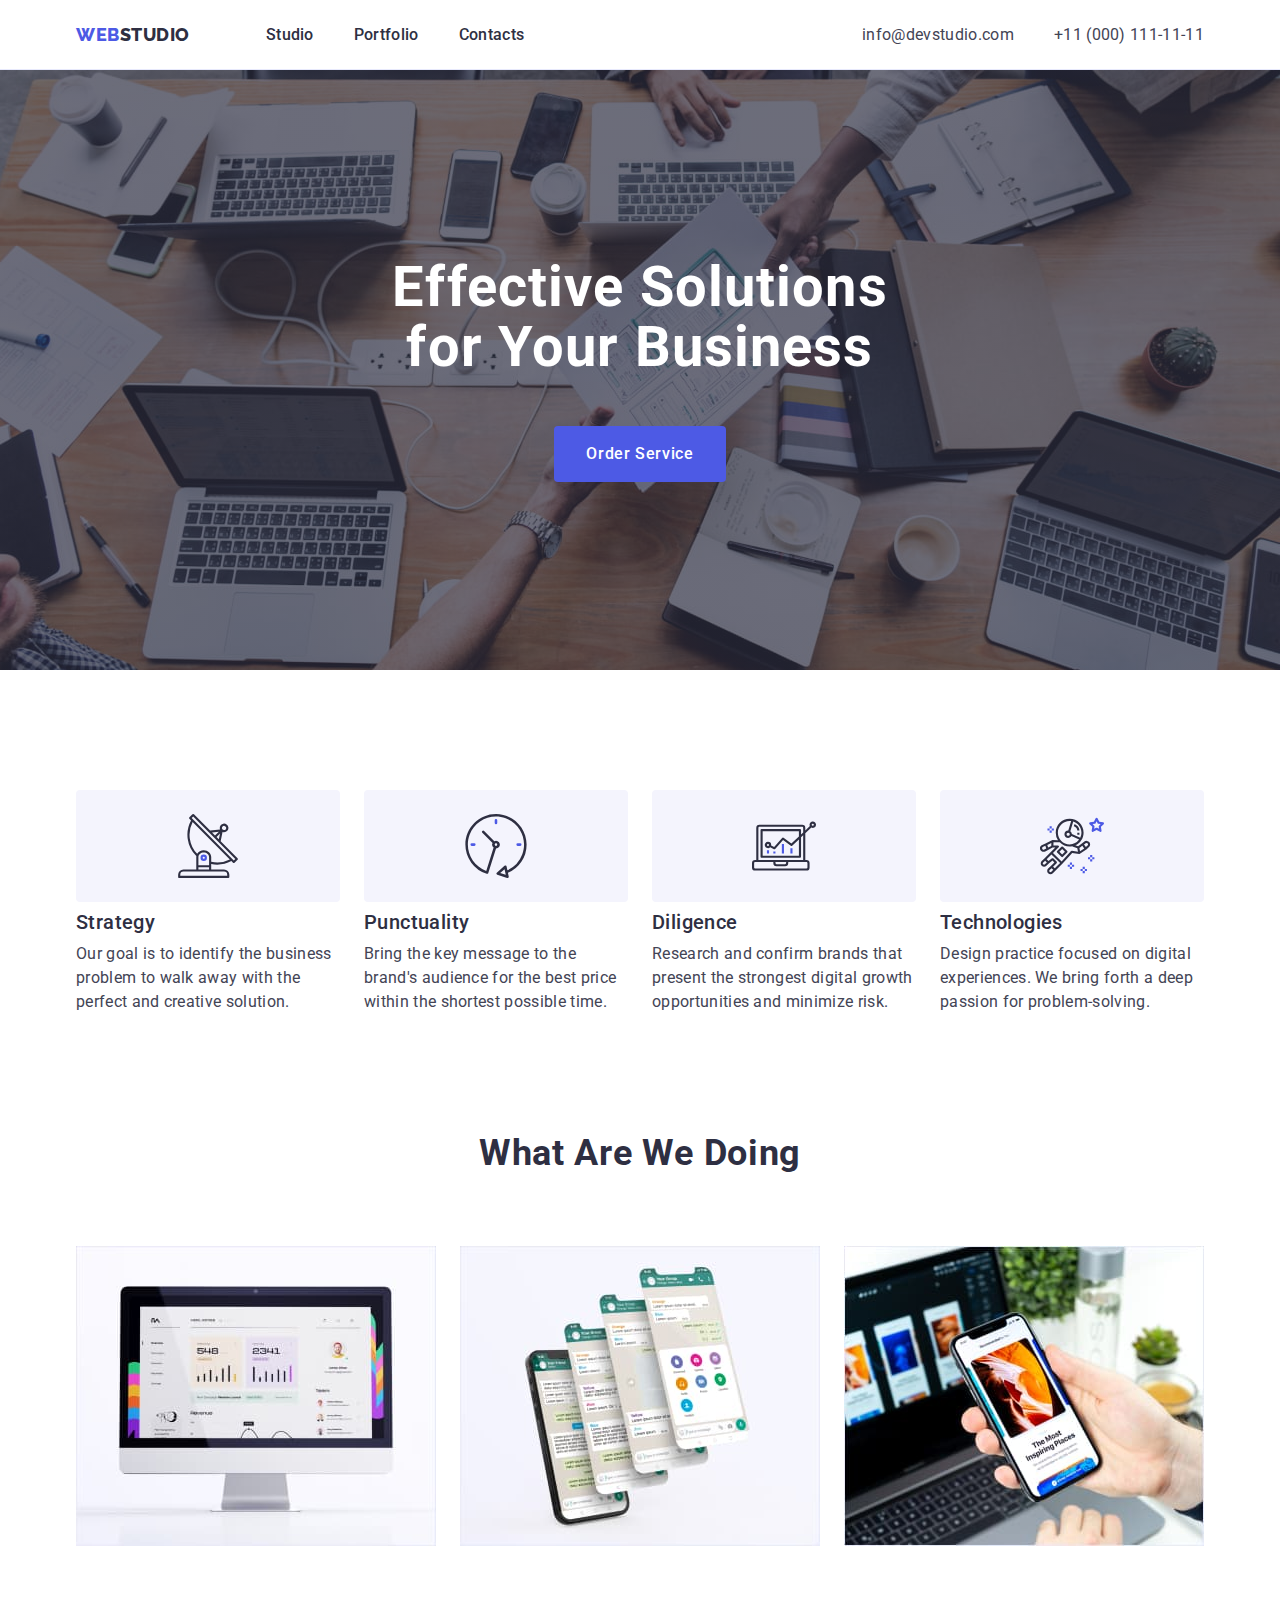
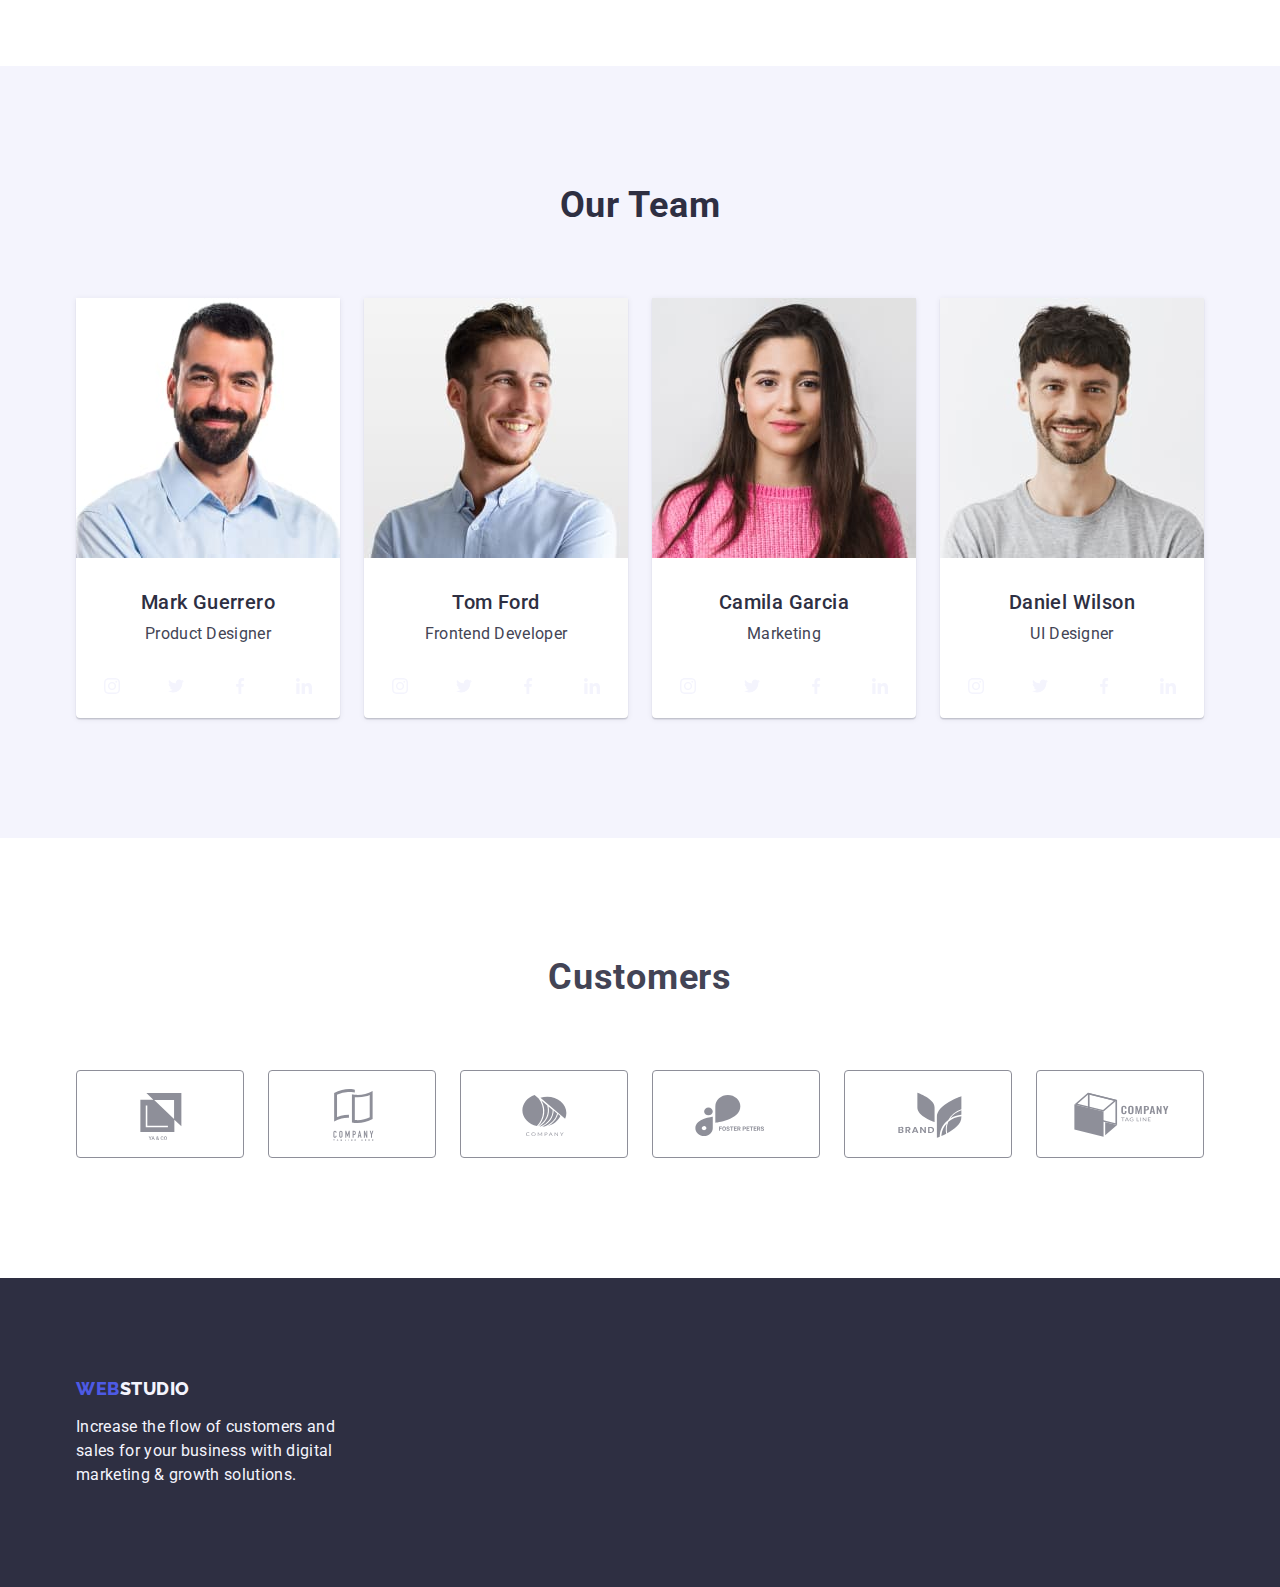
==== index.html @ fcd7f5ee "hw4(6)" ====
<!DOCTYPE html>
<html lang="en">
<head>
    <meta charset="UTF-8">
    <meta http-equiv="X-UA-Compatible" content="IE=edge">
    <meta name="viewport" content="width=device-width, initial-scale=1.0">
    <meta name="description" content="Effective Solutions for Your Business">
    <title>Web Studio</title>
    <link rel="shortcut icon" href="./images/hw1/Logo.svg" type="image/svg">
    <!-- Fonts -->
    <link rel="preconnect" href="https://fonts.googleapis.com">
    <link rel="preconnect" href="https://fonts.gstatic.com" crossorigin>
    <link
        href="https://fonts.googleapis.com/css2?family=Montserrat:wght@400;700&family=Raleway:wght@800&family=Roboto:wght@400;500;700&display=swap"
        rel="stylesheet">
    <link rel="stylesheet" href="https://cdn.jsdelivr.net/npm/modern-normalize@2.0.0/modern-normalize.min.css">
    <!-- Custom styles -->
    <link rel="stylesheet" href="./css/styles.css">
</head>
<body>
    
    <!-- header content -->
    <div class="page-container">
    <header class="header">
        <div class="header-container container">
            <nav class="header-nav">
                <a class="link-logo link" href="./index.html">Web<span class="accent-header">Studio</span></a>
                <ul class="header-list list">
                    <li class="header-item">
                        <a class="header-link link" href="./index.html">Studio</a>
                    </li>
                    <li class="header-item">
                        <a class="header-link link" href="./portfolio.html">Portfolio</a>
                    </li>
                    <li class="header-item">
                        <a class="header-link link" href="">Contacts</a>
                    </li>
                </ul>
            </nav>
            <address class="header-address">
                <ul class="header-address-list list">
                    <li class="header-address-item">
                        <a class="header-address-link link" href="mailto:info@devstudio.com">info@devstudio.com</a> </li>
                    <li class="header-address-item">
                        <a class="header-address-link link" href="tel:+110001111111">+11 (000) 111-11-11</a></li>
                </ul>
            </address>
        </div>
    </header>

    
    <!-- main block -->
    <main class="main">
        <!-- hero section -->
        <section class="section hero">
            <div class="container">
                <h1 class="hero-title">Effective Solutions for Your Business</h1>
                <button class="herro-button" type="button">Order Service</button>
            </div>
        </section>

        <!-- benefits section -->
        <section class="section benefits">
            <div class="container">
                <h2 class="benefits-title visually-hidden">Benefits</h2>
                <ul class="benefits-list-svg list">
                    <li class="benefits-item-svg">
                        <div class="benefits-div">
                        <svg class="benefits-icon" width="64" height="64">
                          <use href="./images/icons.svg#icon-antenna"></use>
                        </svg>
                        </div>
                    </li>
                    <li>
                        <div class="benefits-div">
                        <svg class="benefits-icon" width="64" height="64">
                          <use href="./images/icons.svg#icon-clock"></use>
                        </svg>
                        </div>
                    </li>
                    <li>
                        <div class="benefits-div">
                        <svg class="benefits-icon" width="64" height="64">
                          <use href="./images/icons.svg#icon-diagram"></use>
                        </svg>
                        </div>
                    </li>
                    <li>
                        <div class="benefits-div">
                        <svg class="benefits-icon" width="64" height="64">
                          <use href="./images/icons.svg#icon-astronaut"></use>
                        </svg>
                        </div>
                    </li>
                </ul>
                <ul class="benefits-list list">
                    <li class="benefits-item">
                        <h3 class="benefits-subtitle">Strategy</h3>
                        <p class="benefits-description">Our goal is to identify the business problem to walk away with the perfect and creative solution.</p>
                    </li>
                    <li class="benefits-item">
                        <h3 class="benefits-subtitle">Punctuality</h3>
                        <p class="benefits-description">Bring the key message to the brand's audience for the best price within the shortest possible time.</p>
                    </li>
                    <li class="benefits-item">
                        <h3 class="benefits-subtitle">Diligence</h3>
                        <p class="benefits-description">Research and confirm brands that present the strongest digital growth opportunities and minimize risk.</p>
                    </li>
                    <li class="benefits-item">
                        <h3 class="benefits-subtitle">Technologies</h3>
                        <p class="benefits-description">Design practice focused on digital experiences. We bring forth a deep passion for problem-solving.</p>
                    </li>
                </ul>
            </div>
        </section>

        <!-- what are we doing section -->
        <section class="section work">
            <div class="container">
                <h2 class="work-title">What are we doing</h2>
                        <ul class="work-list list">
                <li class="work-item">
                    <img class="work-img img" src="./images/hw1/WAWD1.jpg" alt="computer" width="360" height="300">
                </li>
                <li class="work-item">
                    <img class="work-img img" src="./images/hw1/WAWD2.jpg" alt="smaptphone screen" width="360" height="300">
                </li>
                <li class="work-item">
                    <img class="work-img img" src="./images/hw1/WAWD3.jpg" alt="smartphone in hands" width="360" height="300">
                </li>
                        </ul>
            </div>
        </section>

        <!-- team section -->
        <section class="section team">
            <div class="container">
                <h2 class="team-title">Our Team</h2>
                <ul class="team-list list">
                    <li class="team-item">
                        <img class="team-img img" src="./images/hw1/team1.jpg" alt="Mark Guerrero photo is a Product Designer" width="264" height="260">
                        <div class="team-text">
                        <h3 class="team-subtitle">Mark Guerrero</h3>
                        <p class="team-description">Product Designer</p>
                        </div>
                        <ul class="team-svg-list list">
                            <li class="team-svg-item">
                                <a class="team-link" href="">
                                    <svg class="team-svg" width="16" height="16">
                                        <use href="./images/icons.svg#icon-instagram"></use>
                                    </svg>
                                </a>
                            </li>
                            <li class="team-svg-item">
                                <a class="team-link" href="">
                                    <svg class="team-svg" width="16" height="16">
                                        <use href="./images/icons.svg#icon-twitter"></use>
                                    </svg>
                                </a>
                            </li>
                            <li class="team-svg-item">
                                <a class="team-link" href="">
                                    <svg class="team-svg" width="16" height="16">
                                        <use href="./images/icons.svg#icon-facebook"></use>
                                    </svg>
                                </a>
                            </li>
                            <li class="team-svg-item">
                                <a class="team-link" href="">
                                    <svg class="team-svg" width="16" height="16">
                                        <use href="./images/icons.svg#icon-linkedin"></use>
                                    </svg>
                                </a>
                            </li>
                        </ul>
                    </li>
                    <li class="team-item">
                        <img class="team-img img" src="./images/hw1/team2.jpg" alt="Tom Ford photo is a Frontend Developer" width="264" height="260">
                        <div class="team-text">
                        <h3 class="team-subtitle">Tom Ford</h3>
                        <p class="team-description">Frontend Developer</p>
                        </div>
                        <ul class="team-svg-list list">
                            <li class="team-svg-item">
                                <a class="team-link" href="">
                                    <svg class="team-svg" width="16" height="16">
                                        <use href="./images/icons.svg#icon-instagram"></use>
                                    </svg>
                                </a>
                            </li>
                            <li class="team-svg-item">
                                <a class="team-link" href="">
                                    <svg class="team-svg" width="16" height="16">
                                        <use href="./images/icons.svg#icon-twitter"></use>
                                    </svg>
                                </a>
                            </li>
                            <li class="team-svg-item">
                                <a class="team-link" href="">
                                    <svg class="team-svg" width="16" height="16">
                                        <use href="./images/icons.svg#icon-facebook"></use>
                                    </svg>
                                </a>
                            </li>
                            <li class="team-svg-item">
                                <a class="team-link" href="">
                                    <svg class="team-svg" width="16" height="16">
                                        <use href="./images/icons.svg#icon-linkedin"></use>
                                    </svg>
                                </a>
                            </li>
                        </ul>
                    </li>
                    <li class="team-item">
                        <img class="team-img img" src="./images/hw1/team3.jpg" alt="Camila Garcia photo is a Marketing" width="264" height="260">
                        <div class="team-text">
                        <h3 class="team-subtitle">Camila Garcia</h3>
                        <p class="team-description">Marketing</p>
                        </div>
                        <ul class="team-svg-list list">
                            <li class="team-svg-item">
                                <a class="team-link" href="">
                                    <svg class="team-svg" width="16" height="16">
                                        <use href="./images/icons.svg#icon-instagram"></use>
                                    </svg>
                                </a>
                            </li>
                            <li class="team-svg-item">
                                <a class="team-link" href="">
                                    <svg class="team-svg" width="16" height="16">
                                        <use href="./images/icons.svg#icon-twitter"></use>
                                    </svg>
                                </a>
                            </li>
                            <li class="team-svg-item">
                                <a class="team-link" href="">
                                    <svg class="team-svg" width="16" height="16">
                                        <use href="./images/icons.svg#icon-facebook"></use>
                                    </svg>
                                </a>
                            </li>
                            <li class="team-svg-item">
                                <a class="team-link" href="">
                                    <svg class="team-svg" width="16" height="16">
                                        <use href="./images/icons.svg#icon-linkedin"></use>
                                    </svg>
                                </a>
                            </li>
                        </ul>
                    </li>
                    <li class="team-item">
                        <img class="team-img img" src="./images/hw1/team4.jpg" alt="Daniel Wilson photo is a UI Designer" width="264" height="260">
                        <div class="team-text">
                        <h3 class="team-subtitle">Daniel Wilson</h3>
                        <p class="team-description">UI Designer</p>
                        </div>
                        <ul class="team-svg-list list">
                            <li class="team-svg-item">
                                <a class="team-link" href="">
                                    <svg class="team-svg" width="16" height="16">
                                        <use href="./images/icons.svg#icon-instagram"></use>
                                    </svg>
                                </a>
                            </li>
                            <li class="team-svg-item">
                                <a class="team-link" href="">
                                    <svg class="team-svg" width="16" height="16">
                                        <use href="./images/icons.svg#icon-twitter"></use>
                                    </svg>
                                </a>
                            </li>
                            <li class="team-svg-item">
                                <a class="team-link" href="">
                                    <svg class="team-svg" width="16" height="16">
                                        <use href="./images/icons.svg#icon-facebook"></use>
                                    </svg>
                                </a>
                            </li>
                            <li class="team-svg-item">
                                <a class="team-link" href="">
                                    <svg class="team-svg" width="16" height="16">
                                        <use href="./images/icons.svg#icon-linkedin"></use>
                                    </svg>
                                </a>
                            </li>
                        </ul>
                    </li>
                </ul>
            </div>
        </section>

        <!-- customers section -->
        <section class="section customers">
            <div class="container">
                <h2 class="customers-title">Customers</h2>
                <ul class="customers-list list">
                    <li class="customer-item">
                        <a class="customers-link" href="" aria-label="logo-1">
                            <svg class="customer-icon" width="104" height="56">
                              <use href="./images/icons.svg#icon-logo-1"></use>
                            </svg>
                        </a>
                    </li>
                    <li class="customer-item">
                        <a class="customers-link" href="" aria-label="logo-2">
                            <svg class="customer-icon" width="104" height="56">
                              <use href="./images/icons.svg#icon-logo-2"></use>
                            </svg>
                        </a>
                    </li>
                    <li class="customer-item">
                        <a class="customers-link" href="" aria-label="logo-3">
                            <svg class="customer-icon" width="104" height="56">
                              <use href="./images/icons.svg#icon-logo-3"></use>
                            </svg>
                        </a>
                    </li>
                    <li class="customer-item">
                        <a class="customers-link" href="" aria-label="logo-4">
                            <svg class="customer-icon" width="104" height="56">
                              <use href="./images/icons.svg#icon-logo-4"></use>
                            </svg>
                        </a>
                    </li>
                    <li class="customer-item">
                        <a class="customers-link" href="" aria-label="logo-5">
                            <svg class="customer-icon" width="104" height="56">
                              <use href="./images/icons.svg#icon-logo-5"></use>
                            </svg>
                        </a>
                    </li>
                    <li class="customer-item">
                        <a class="customers-link" href="" aria-label="logo-6">
                            <svg class="customer-icon" width="104" height="56">
                              <use href="./images/icons.svg#icon-logo-6"></use>
                            </svg>
                        </a>
                    </li>
                </ul>
            </div>
        </section>
        
        
    </main>


    <!-- footer content -->
    <footer class="footer">
        <div class="container">
            <a class="footer-link link" href="./index.html">Web<span class="accent">Studio</span></a>
            <p class="footer-description">Increase the flow of customers and sales for your business with digital marketing & growth solutions.</p>
        </div>
    </footer>
    </div>
</body>
</html>
---- css/styles.css ----
:root {
   --main-dark-cl: #2E2F42;
   --main-text-cl: #434455;
   --main-white-cl: #FFFFFF;
   --main-brand-cl: #4D5AE5;
   --main-interaction-cl: #404BBF;
   --main-light-cl: #F4F4FD;
   --main-cornflower: #E7E9FC;
   --main-background-img: rgba(46, 47, 66, 0.70);
   --main-border-customs: #8E8F99;
}





/**
  |============================
  | Common styles
  |============================
*/




body {
    font-family: "Roboto", sans-serif;
    color: var(--main-text-cl);
    background-color: var(--main-white-cl);
}


/* Reset */
h1,h2,h3,h4,h5,h6,p {
    margin: 0;
}
ul,
ol {
    list-style: none;
    margin: 0;
    padding: 0;
}


.accent {
    color: #f4f4fd;
}

.accent-header {
    color: #2e2f42;
}


/* Base styles */
.section {

}

.container {
    max-width: 1158px;
    margin: 0 auto;
    padding: 0 15px;
}

.page-container {
    min-height: 100vh;
    display: flex;
    flex-direction: column;
}




/**
  |============================
  | header styles
  |============================
*/

.header {
    
    border-bottom: 1px solid var(--cornflower, #E7E9FC);
}

.header-container {
    display: flex;
    align-items: center;
    justify-content: space-between;
}


.header-nav {
    display: flex;
    align-items: center;
}

.link {
text-decoration: none;
}


.link-logo {
    font-family: 'Raleway', sans-serif;
    font-weight: 800;
    font-size: 18px;
    line-height: 1.17;
    letter-spacing: 0.03em;
    text-transform: uppercase;
    color: var(--main-brand-cl);
    margin-right: 76px;
    padding: 24px 0;
    
}


.list {
list-style: none;
}


.header-list {
    list-style-type: none;
    display: flex;
    align-items: center;
    gap: 40px;
}

.header-item {
    
}


.link {
text-decoration: none;
}


.header-link {
    font-weight: 500;
    font-size: 16px;
    line-height: 1.5;
    letter-spacing: 0.02em;
    color: var(--main-dark-cl);
    padding: 24px 0;
   
}

.header-link:hover,
.header-link:focus {
    color: var(--main-interaction-cl);
}




.header-address {
    font-style: normal;
    
}

.header-address-list {
    list-style-type: none;
    display: flex;
    align-items: center;
    gap: 40px;
}

.header-address-item {}

.header-address-link {
    font-weight: 400;
    font-size: 16px;
    line-height: 1.5;
    letter-spacing: 0.02em;
    text-decoration: none;
    color: var(--main-text-cl);
}

.header-address-link:hover,
.header-address-link:focus {
    color: var(--main-interaction-cl);
}





/**
  |============================
  | main styles
  |============================
*/

.main {
    flex-grow: 1;
}





/**
  |============================
  | hero styles
  |============================
*/

.hero {
    background-color: var(--main-dark-cl);
    padding-top: 188px;
    padding-bottom: 188px;
    background-image: linear-gradient(rgba(46, 47, 66, 0.70), rgba(46, 47, 66, 0.70)),
     url(../images/hw4/people-office\ 1.jpg);
    background-repeat: no-repeat;
    background-position: center;
    background-size: cover;
    max-width: 1440px; 
    margin: 0 auto;
    

}


.hero-title {
    font-weight: 700;
    font-size: 56px;
    line-height: 1.07;
    text-align: center;
    letter-spacing: 0.02em;
    color: var(--main-white-cl);
    max-width: 496px;
    height: 120px;
    margin: 0 auto;
    margin-bottom: 48px;
    }

.herro-button {
    background-color: var(--main-brand-cl); 
    color: var(--main-white-cl);
    font-family: "Roboto", sans-serif;
    font-weight: 500;
    line-height: 1.5;
    letter-spacing: 0.04em;
    cursor: pointer;
    display: block;
    margin: 0 auto;
    padding: 16px 32px;
    border: none;
    border-radius: 4px;
    min-width: 169px;
}

.herro-button:hover,
.herro-button:focus {
    background: var(--main-interaction-cl);
}






/**
  |============================
  | benefits styles
  |============================
*/

.benefits {
    padding: 120px 0;

}

/* benefits icon */
.benefits-list-svg {
    display: flex;
    justify-content: space-between;
    gap: 24px;
    list-style-type: none;
    margin: 0 auto;
}

.benefits-item-svg {}

.benefits-div {
    display: flex;
    width: 264px;
    height: 112px;
    justify-content: center;
    align-items: center;
    background-color: var(--main-light-cl);
    border-radius: 4px;
    margin-bottom: 8px;
}

.benefits-icon {}


.benefits-title {}


.visually-hidden {
    position: absolute;
    width: 1px;
    height: 1px;        
    margin: -1px;
    border: 0;
    padding: 0;
    white-space: nowrap;
    clip-path: inset(100%);
    clip: rect(0 0 0 0);
    overflow: hidden;
}

.benefits-list {
list-style-type: none;
display: flex;
justify-content: space-between;
margin: 0 auto;
gap: 24px;
}

.benefits-item {
    width: 264px;
}


.benefits-subtitle {
    font-weight: 500;
    font-size: 20px;
    line-height: 1.2;
    letter-spacing: 0.02em;
    color: var(--main-dark-cl);
    margin-bottom: 8px;
}

.benefits-description {
    font-size: 16px;
    line-height: 1.5;
    letter-spacing: 0.02em;
    color: var(--main-text-cl);
    
}






/**
  |============================
  | work styles
  |============================
*/

.work {
    padding-bottom: 120px;
}

.work-title {
    font-weight: 700;
    font-size: 36px;
    line-height: 1.11;
    text-align: center;
    letter-spacing: 0.02em;
    text-transform: capitalize;
    color: var(--main-dark-cl);
    margin-bottom: 72px;
}

.work-list {
    list-style-type: none;
    display: flex;
    gap: 24px;
    
}

.work-item {}

.work-img {}







/**
  |============================
  | team styles
  |============================
*/

.team {
    background: var(--main-light-cl);
    padding-top: 120px;
    padding-bottom: 120px;
}

.team-title {
    font-weight: 700;
    font-size: 36px;
    line-height: 1.11;
    text-align: center;
    letter-spacing: 0.02em;
    text-transform: capitalize;
    color: var(--main-dark-cl);
    margin-bottom: 72px;
}

.list {
    list-style-type: none;
}
.team-list {
    list-style-type: none; 
    display: flex;
    gap: 24px;
}

.team-item {
    background-color: #FFFFFF;
    border-radius: 0px 0px 4px 4px;
    box-shadow:
        0px 2px 1px 0px rgba(46, 47, 66, 0.08),
        0px 1px 1px 0px rgba(46, 47, 66, 0.16),
        0px 1px 6px 0px rgba(46, 47, 66, 0.08);
}

.team-img {}

.team-text {
    padding: 32px 16px;
    text-align: center;
}


.team-subtitle {
    font-weight: 500;
    font-size: 20px;
    line-height: 1.2;
    letter-spacing: 0.02em;
    color: var(--main-dark-cl);
    text-align: center;
    margin-bottom: 8px;
}

.team-description {
    font-weight: 400;
    font-size: 16px;
    line-height: 1.5;
    letter-spacing: 0.02em;
    color: var(--main-text-cl);
}


.team-svg-list {
    display: flex;
    justify-content: center;
    gap: 24px;
}

.team-svg-item {

}


.team-link {
    display: flex;
    width: 40px;
    height: 40px;
    justify-content: center;
    
}

.team-svg {
    
}




/**
  |============================
  | Customers styles
  |============================
*/


.customers {
    padding-bottom: 120px;
    padding-top: 120px;
}

.customers-title {
    font-size: 36px;
    font-weight: 700;
    line-height: 1.11;
    letter-spacing: 0.72px;
    text-transform: capitalize;
    text-align: center;
    margin-bottom: 72px;
}

.customers-list {
    display: flex;
    justify-content: center;
    gap: 24px;
}

.customer-item {}  


.customers-link {
    display: flex;
    width: 168px;
    height: 88px;
    justify-content: center;
    align-items: center;
    border: 1px solid var(--main-border-customs);
    border-radius: 4px;
}

.customer-icon {
    fill: var(--main-border-customs);
}

.customers-link:hover,
.customer-icon:hover {
    fill:var(--main-interaction-cl);
    border-color: var(--main-interaction-cl);
}







/**
  |============================
  | footer styles
  |============================
*/

.footer {
    background: var(--main-dark-cl);
    padding: 100px 0;
}

.footer-link {
    font-family: "Raleway", sans-serif;
    font-weight: 800;
    font-size: 18px;
    line-height: 1.17;
    letter-spacing: 0.03em;
    text-transform: uppercase;
    text-decoration: none;
    color: var(--main-brand-cl);
    display: inline-block;
    margin-bottom: 16px;
}



.footer-description {
    font-weight: 400;
    font-size: 16px;
    line-height: 1.5;
    letter-spacing: 0.02em;
    color: var(--main-light-cl);
    width: 264px;
    height: 72px;
    
}




/**
  |============================
  | Portfolio page
  |============================
*/


.navigation {
    padding-top: 96px;
    padding-bottom: 120px;
}




/**
  |============================
  | block of buttons
  |============================
*/



.navigation-list {
    display: flex;
    gap: 24px;
    align-items: flex-start;
    margin-bottom: 72px;
    justify-content: center;
    
    
}

.navigation-button:hover,
.navigation-button:focus {
    background-color: var(--main-interaction-cl);
    color: var(--main-white-cl);
    cursor: pointer;
    border: 1px solid transparent
}


.navigation-item {

}



.navigation-button {
    font-family: "Roboto", sans-serif;
    background-color: var(--main-light-cl);
    font-weight: 500;
    font-size: 16px;
    line-height: 1.5;
    text-align: center;
    letter-spacing: 0.04em;
    color: var(--main-brand-cl);
    border-radius: 4px;
    border: none;
    padding: 12px 24px;
    border: 1px solid var(--main-cornflower)

}




/**
  |============================
  | block of pictures
  |============================
*/
.img-list {
    list-style-type: none;
    cursor: pointer;
    display: flex;
    gap: 24px;
    align-items: flex-start;
    flex-wrap: wrap;
    row-gap: 48px;
}

.img-item {   
   
}

.img-text {
    padding: 32px 16px;
    border: 1px solid var(--main-cornflower);
    border-top: none;
}


.img {
    display: block;
}


.img-navigation {
    
}

.img-title {
    font-weight: 500;
    font-size: 20px;
    line-height: 1.2;
    letter-spacing: 0.02em;
    color: var(--main-dark-cl);
    margin-bottom: 8px;
}

.img-description {
    font-size: 16px;
    line-height: 1.5;
    letter-spacing: 0.02em;
    color: var(--main-text-cl);
}
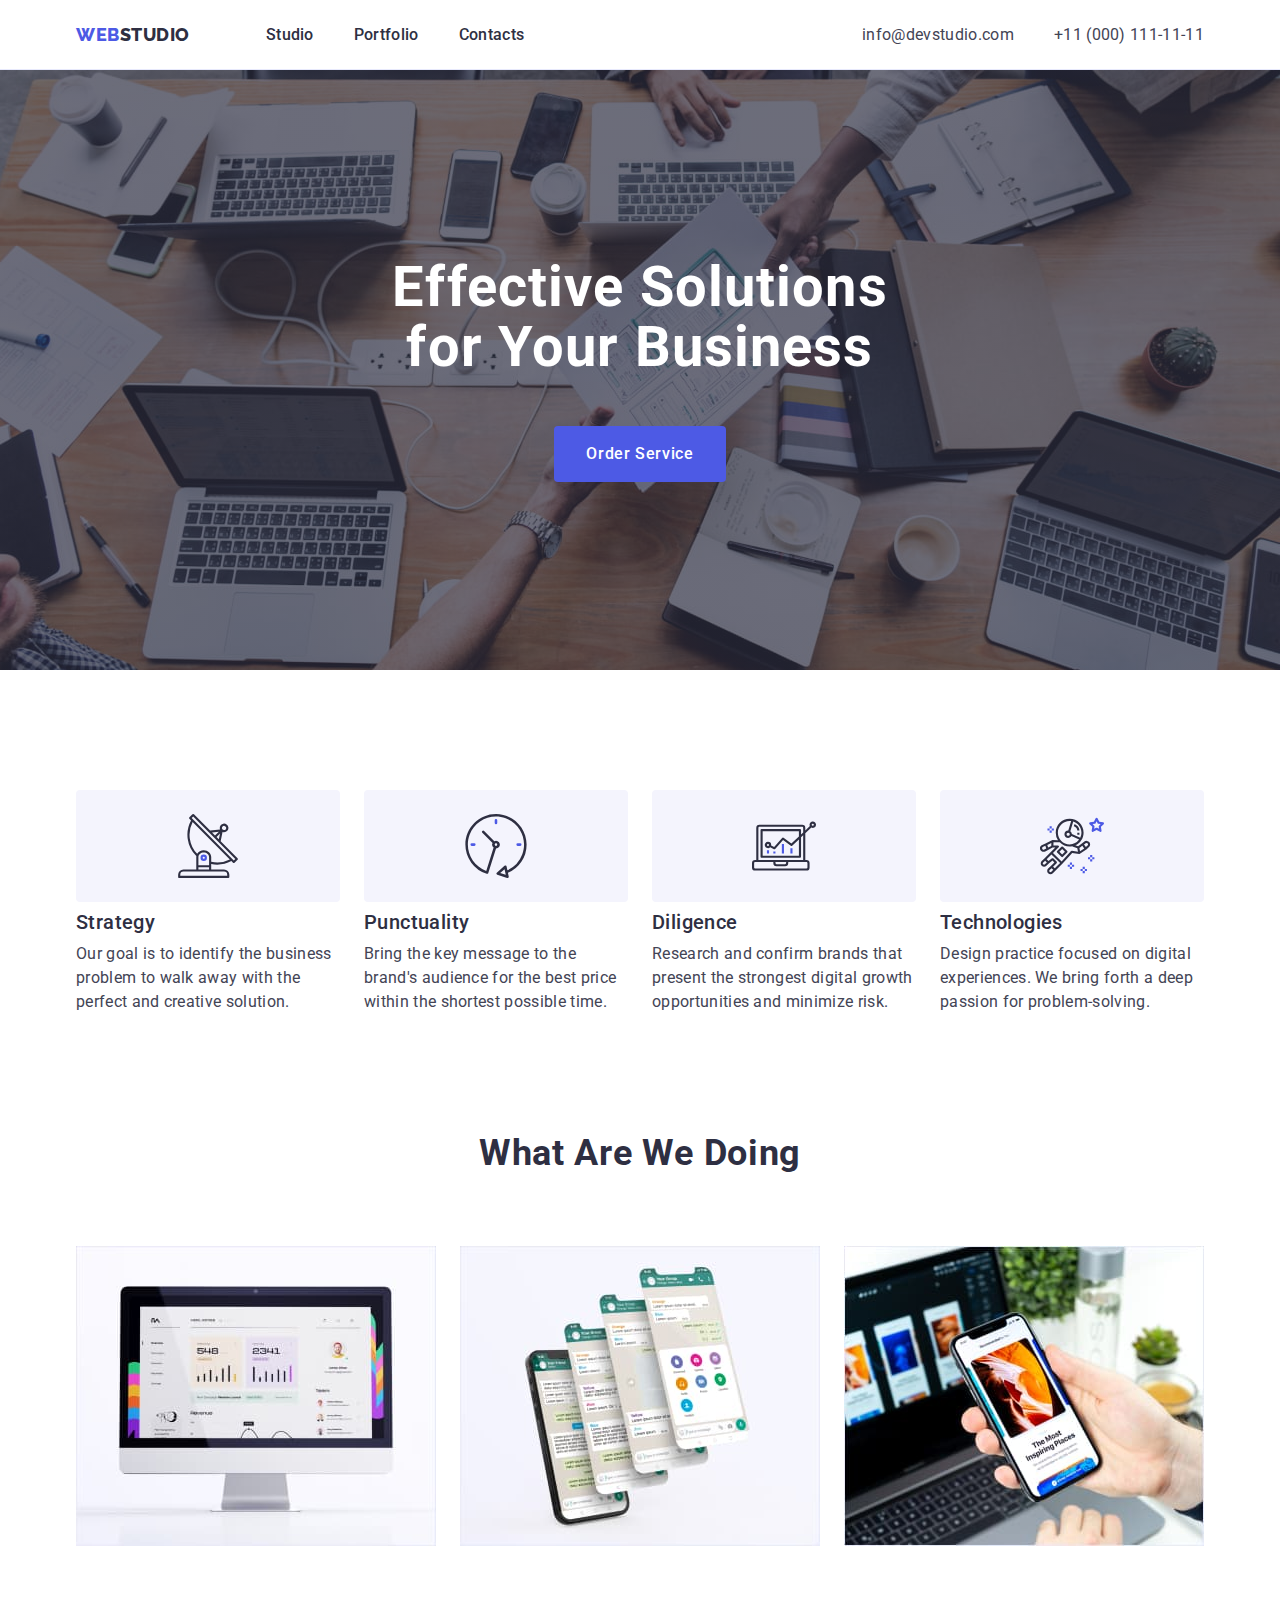
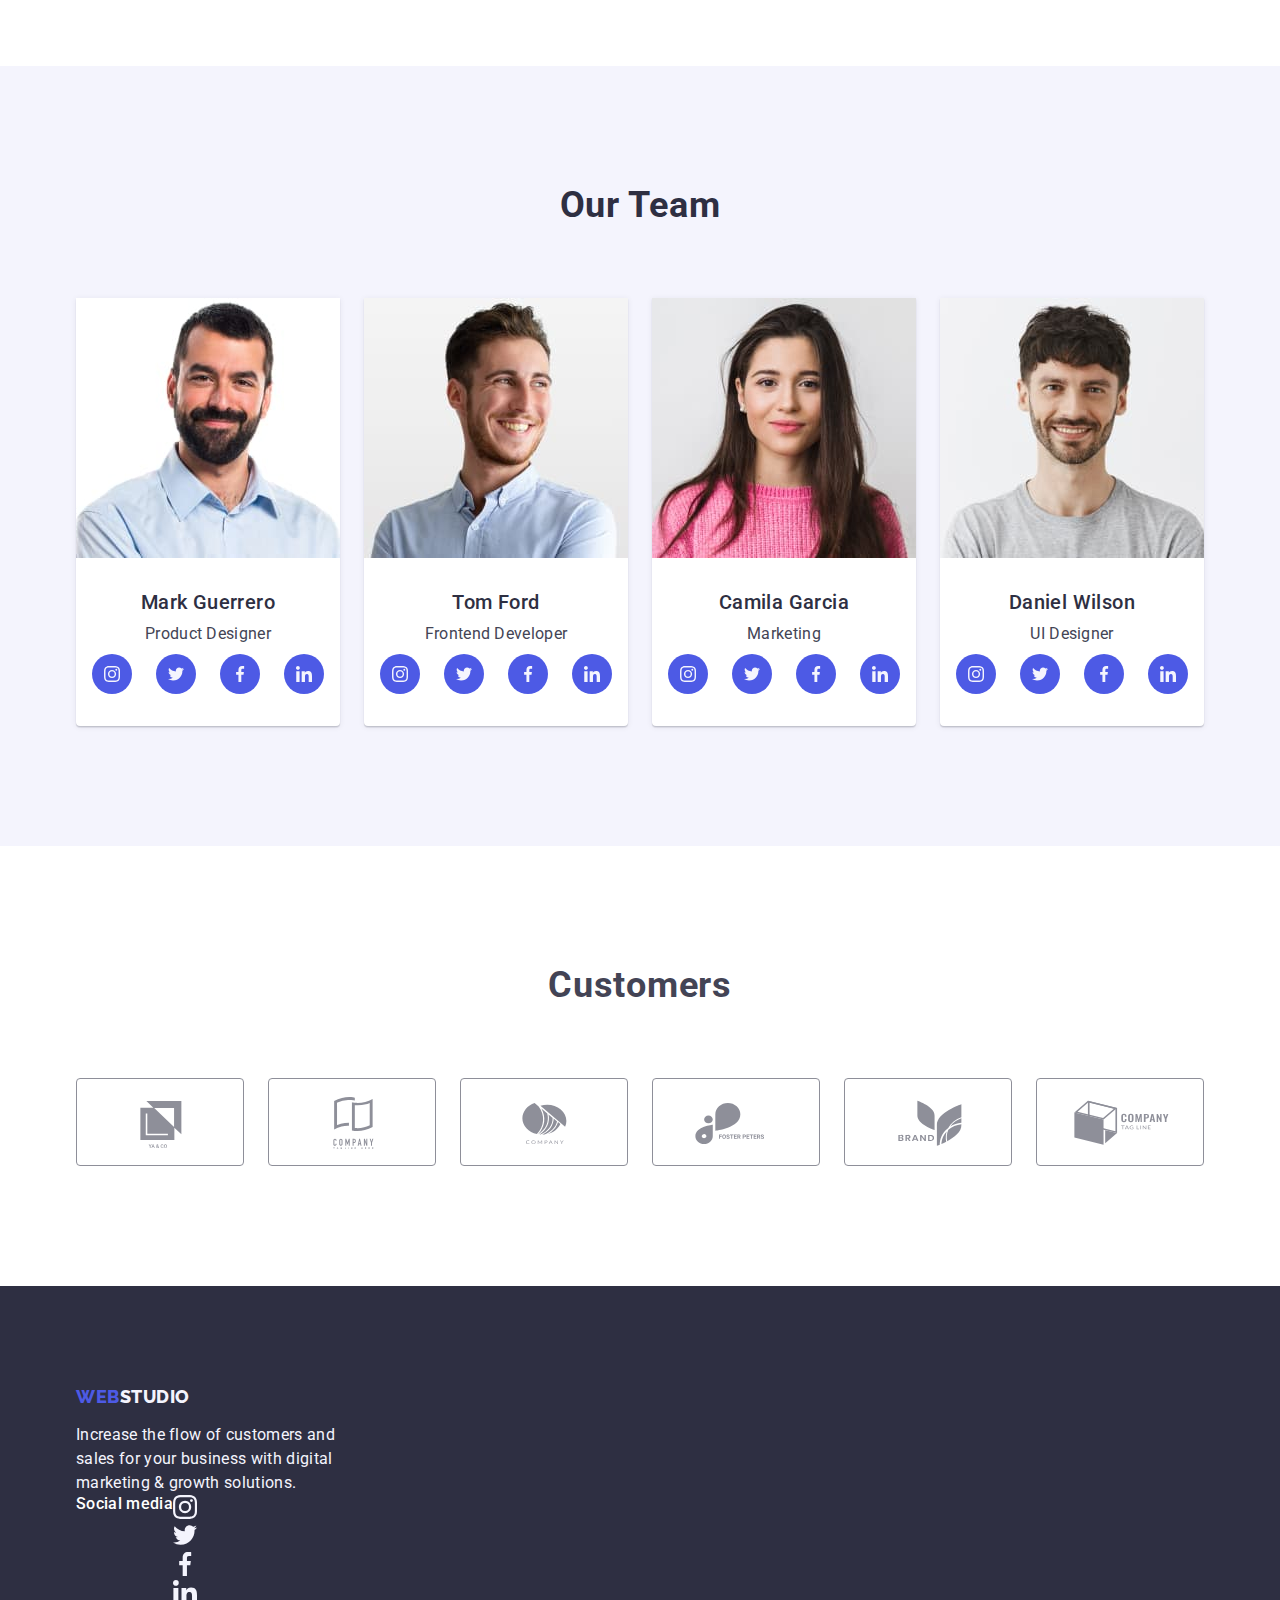
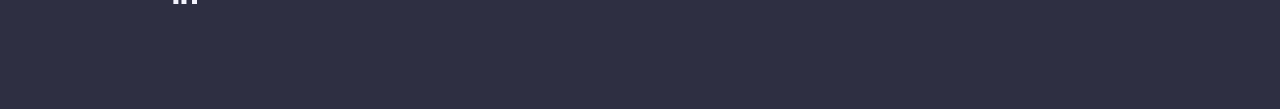
==== commit 543bcecb: "hw4(7)" ====
--- a/index.html
+++ b/index.html
@@ -145,28 +145,28 @@
                         </div>
                         <ul class="team-svg-list list">
                             <li class="team-svg-item">
-                                <a class="team-link" href="">
+                                <a class="team-link" href="" rell="noopener noreferrer" target="_blank" aria-label="logo-instagram">
                                     <svg class="team-svg" width="16" height="16">
                                         <use href="./images/icons.svg#icon-instagram"></use>
                                     </svg>
                                 </a>
                             </li>
                             <li class="team-svg-item">
-                                <a class="team-link" href="">
+                                <a class="team-link" href="" rell="noopener noreferrer" target="_blank" aria-label="logo-twitter">
                                     <svg class="team-svg" width="16" height="16">
                                         <use href="./images/icons.svg#icon-twitter"></use>
                                     </svg>
                                 </a>
                             </li>
                             <li class="team-svg-item">
-                                <a class="team-link" href="">
+                                <a class="team-link" href="" rell="noopener noreferrer" target="_blank" aria-label="logo-facebook">
                                     <svg class="team-svg" width="16" height="16">
                                         <use href="./images/icons.svg#icon-facebook"></use>
                                     </svg>
                                 </a>
                             </li>
                             <li class="team-svg-item">
-                                <a class="team-link" href="">
+                                <a class="team-link" href="" rell="noopener noreferrer" target="_blank" aria-label="logo-linkedin">
                                     <svg class="team-svg" width="16" height="16">
                                         <use href="./images/icons.svg#icon-linkedin"></use>
                                     </svg>
@@ -182,28 +182,28 @@
                         </div>
                         <ul class="team-svg-list list">
                             <li class="team-svg-item">
-                                <a class="team-link" href="">
+                                <a class="team-link" href="" rell="noopener noreferrer" target="_blank" aria-label="logo-instagram">
                                     <svg class="team-svg" width="16" height="16">
                                         <use href="./images/icons.svg#icon-instagram"></use>
                                     </svg>
                                 </a>
                             </li>
                             <li class="team-svg-item">
-                                <a class="team-link" href="">
+                                <a class="team-link" href="" rell="noopener noreferrer" target="_blank" aria-label="logo-twitter">
                                     <svg class="team-svg" width="16" height="16">
                                         <use href="./images/icons.svg#icon-twitter"></use>
                                     </svg>
                                 </a>
                             </li>
                             <li class="team-svg-item">
-                                <a class="team-link" href="">
+                                <a class="team-link" href="" rell="noopener noreferrer" target="_blank" aria-label="logo-facebook">
                                     <svg class="team-svg" width="16" height="16">
                                         <use href="./images/icons.svg#icon-facebook"></use>
                                     </svg>
                                 </a>
                             </li>
                             <li class="team-svg-item">
-                                <a class="team-link" href="">
+                                <a class="team-link" href="" rell="noopener noreferrer" target="_blank" aria-label="logo-linkedin">
                                     <svg class="team-svg" width="16" height="16">
                                         <use href="./images/icons.svg#icon-linkedin"></use>
                                     </svg>
@@ -219,28 +219,28 @@
                         </div>
                         <ul class="team-svg-list list">
                             <li class="team-svg-item">
-                                <a class="team-link" href="">
+                                <a class="team-link" href="" rell="noopener noreferrer" target="_blank" aria-label="logo-instagram">
                                     <svg class="team-svg" width="16" height="16">
                                         <use href="./images/icons.svg#icon-instagram"></use>
                                     </svg>
                                 </a>
                             </li>
                             <li class="team-svg-item">
-                                <a class="team-link" href="">
+                                <a class="team-link" href="" rell="noopener noreferrer" target="_blank" aria-label="logo-twitter">
                                     <svg class="team-svg" width="16" height="16">
                                         <use href="./images/icons.svg#icon-twitter"></use>
                                     </svg>
                                 </a>
                             </li>
                             <li class="team-svg-item">
-                                <a class="team-link" href="">
+                                <a class="team-link" href="" rell="noopener noreferrer" target="_blank" aria-label="logo-facebook">
                                     <svg class="team-svg" width="16" height="16">
                                         <use href="./images/icons.svg#icon-facebook"></use>
                                     </svg>
                                 </a>
                             </li>
                             <li class="team-svg-item">
-                                <a class="team-link" href="">
+                                <a class="team-link" href="" rell="noopener noreferrer" target="_blank" aria-label="logo-linkedin">
                                     <svg class="team-svg" width="16" height="16">
                                         <use href="./images/icons.svg#icon-linkedin"></use>
                                     </svg>
@@ -256,28 +256,28 @@
                         </div>
                         <ul class="team-svg-list list">
                             <li class="team-svg-item">
-                                <a class="team-link" href="">
+                                <a class="team-link" href="" rell="noopener noreferrer" target="_blank" aria-label="logo-instagram">
                                     <svg class="team-svg" width="16" height="16">
                                         <use href="./images/icons.svg#icon-instagram"></use>
                                     </svg>
                                 </a>
                             </li>
                             <li class="team-svg-item">
-                                <a class="team-link" href="">
+                                <a class="team-link" href="" rell="noopener noreferrer" target="_blank" aria-label="logo-twitter">
                                     <svg class="team-svg" width="16" height="16">
                                         <use href="./images/icons.svg#icon-twitter"></use>
                                     </svg>
                                 </a>
                             </li>
                             <li class="team-svg-item">
-                                <a class="team-link" href="">
+                                <a class="team-link" href="" rell="noopener noreferrer" target="_blank" aria-label="logo-facebook">
                                     <svg class="team-svg" width="16" height="16">
                                         <use href="./images/icons.svg#icon-facebook"></use>
                                     </svg>
                                 </a>
                             </li>
                             <li class="team-svg-item">
-                                <a class="team-link" href="">
+                                <a class="team-link" href="" rell="noopener noreferrer" target="_blank" aria-label="logo-linkedin">
                                     <svg class="team-svg" width="16" height="16">
                                         <use href="./images/icons.svg#icon-linkedin"></use>
                                     </svg>
@@ -295,42 +295,42 @@
                 <h2 class="customers-title">Customers</h2>
                 <ul class="customers-list list">
                     <li class="customer-item">
-                        <a class="customers-link" href="" aria-label="logo-1">
+                        <a class="customers-link" href="" aria-label="logo-1" target="_blank" rell="noopener noreferrer">
                             <svg class="customer-icon" width="104" height="56">
                               <use href="./images/icons.svg#icon-logo-1"></use>
                             </svg>
                         </a>
                     </li>
                     <li class="customer-item">
-                        <a class="customers-link" href="" aria-label="logo-2">
+                        <a class="customers-link" href="" aria-label="logo-2" target="_blank" rell="noopener noreferrer">
                             <svg class="customer-icon" width="104" height="56">
                               <use href="./images/icons.svg#icon-logo-2"></use>
                             </svg>
                         </a>
                     </li>
                     <li class="customer-item">
-                        <a class="customers-link" href="" aria-label="logo-3">
+                        <a class="customers-link" href="" aria-label="logo-3" target="_blank" rell="noopener noreferrer">
                             <svg class="customer-icon" width="104" height="56">
                               <use href="./images/icons.svg#icon-logo-3"></use>
                             </svg>
                         </a>
                     </li>
                     <li class="customer-item">
-                        <a class="customers-link" href="" aria-label="logo-4">
+                        <a class="customers-link" href="" aria-label="logo-4" target="_blank" rell="noopener noreferrer">
                             <svg class="customer-icon" width="104" height="56">
                               <use href="./images/icons.svg#icon-logo-4"></use>
                             </svg>
                         </a>
                     </li>
                     <li class="customer-item">
-                        <a class="customers-link" href="" aria-label="logo-5">
+                        <a class="customers-link" href="" aria-label="logo-5" target="_blank" rell="noopener noreferrer">
                             <svg class="customer-icon" width="104" height="56">
                               <use href="./images/icons.svg#icon-logo-5"></use>
                             </svg>
                         </a>
                     </li>
                     <li class="customer-item">
-                        <a class="customers-link" href="" aria-label="logo-6">
+                        <a class="customers-link" href="" aria-label="logo-6" target="_blank" rell="noopener noreferrer">
                             <svg class="customer-icon" width="104" height="56">
                               <use href="./images/icons.svg#icon-logo-6"></use>
                             </svg>
@@ -350,7 +350,42 @@
             <a class="footer-link link" href="./index.html">Web<span class="accent">Studio</span></a>
             <p class="footer-description">Increase the flow of customers and sales for your business with digital marketing & growth solutions.</p>
         </div>
+        
+        <div class="footer-svg-container container">  
+            <h3 class="footer-title-link">Social media</h3>
+        <ul class="footer-list list">
+            <li class="footer-item">
+                <a class="footer-link-svg" href="" rell="noopener noreferrer" target="_blank" aria-label="logo-instagram">
+                    <svg class="footer-icon" width="24" height="24">
+                      <use href="./images/icons.svg#icon-instagram"></use>
+                    </svg>
+                </a>
+            </li>
+            <li class="footer-item">
+                <a class="footer-link-svg" href="" rell="noopener noreferrer" target="_blank" aria-label="logo-twitter">
+                    <svg class="footer-icon" width="24" height="24">
+                      <use href="./images/icons.svg#icon-twitter"></use>
+                    </svg>
+                </a>
+            </li>
+            <li class="footer-item">
+                <a class="footer-link-svg" href="" rell="noopener noreferrer" target="_blank" aria-label="logo-facebook">
+                    <svg class="footer-icon" width="24" height="24">
+                      <use href="./images/icons.svg#icon-facebook"></use>
+                    </svg>
+                </a>
+            </li>
+            <li class="footer-item">
+                <a class="footer-link-svg" href="" rell="noopener noreferrer" target="_blank" aria-label="logo-linkedin">
+                    <svg class="footer-icon" width="24" height="24">
+                      <use href="./images/icons.svg#icon-linkedin"></use>
+                    </svg>
+                </a>
+            </li>
+        </ul>
+        </div>
     </footer>
-    </div>
+    
+    
 </body>
 </html>--- a/css/styles.css
+++ b/css/styles.css
@@ -21,8 +21,6 @@
 */
 
 
-
-
 body {
     font-family: "Roboto", sans-serif;
     color: var(--main-text-cl);
@@ -52,9 +50,8 @@
 
 
 /* Base styles */
-.section {
-
-}
+
+.section {}
 
 .container {
     max-width: 1158px;
@@ -78,7 +75,6 @@
 */
 
 .header {
-    
     border-bottom: 1px solid var(--cornflower, #E7E9FC);
 }
 
@@ -88,7 +84,6 @@
     justify-content: space-between;
 }
 
-
 .header-nav {
     display: flex;
     align-items: center;
@@ -97,7 +92,6 @@
 .link {
 text-decoration: none;
 }
-
 
 .link-logo {
     font-family: 'Raleway', sans-serif;
@@ -109,15 +103,12 @@
     color: var(--main-brand-cl);
     margin-right: 76px;
     padding: 24px 0;
-    
-}
-
+}
 
 .list {
 list-style: none;
 }
 
-
 .header-list {
     list-style-type: none;
     display: flex;
@@ -125,15 +116,11 @@
     gap: 40px;
 }
 
-.header-item {
-    
-}
-
+.header-item {}
 
 .link {
 text-decoration: none;
 }
-
 
 .header-link {
     font-weight: 500;
@@ -142,7 +129,6 @@
     letter-spacing: 0.02em;
     color: var(--main-dark-cl);
     padding: 24px 0;
-   
 }
 
 .header-link:hover,
@@ -155,7 +141,6 @@
 
 .header-address {
     font-style: normal;
-    
 }
 
 .header-address-list {
@@ -185,6 +170,7 @@
 
 
 
+
 /**
   |============================
   | main styles
@@ -194,8 +180,6 @@
 .main {
     flex-grow: 1;
 }
-
-
 
 
 
@@ -216,8 +200,6 @@
     background-size: cover;
     max-width: 1440px; 
     margin: 0 auto;
-    
-
 }
 
 
@@ -232,7 +214,7 @@
     height: 120px;
     margin: 0 auto;
     margin-bottom: 48px;
-    }
+}
 
 .herro-button {
     background-color: var(--main-brand-cl); 
@@ -260,6 +242,7 @@
 
 
 
+
 /**
   |============================
   | benefits styles
@@ -268,7 +251,6 @@
 
 .benefits {
     padding: 120px 0;
-
 }
 
 /* benefits icon */
@@ -339,8 +321,8 @@
     line-height: 1.5;
     letter-spacing: 0.02em;
     color: var(--main-text-cl);
-    
-}
+}
+
 
 
 
@@ -371,13 +353,13 @@
 .work-list {
     list-style-type: none;
     display: flex;
-    gap: 24px;
-    
+    gap: 24px;  
 }
 
 .work-item {}
 
 .work-img {}
+
 
 
 
@@ -411,6 +393,7 @@
 .list {
     list-style-type: none;
 }
+
 .team-list {
     list-style-type: none; 
     display: flex;
@@ -429,10 +412,9 @@
 .team-img {}
 
 .team-text {
-    padding: 32px 16px;
+    padding: 32px 16px 0 16px;
     text-align: center;
 }
-
 
 .team-subtitle {
     font-weight: 500;
@@ -450,8 +432,8 @@
     line-height: 1.5;
     letter-spacing: 0.02em;
     color: var(--main-text-cl);
-}
-
+    margin-bottom: 8px;
+}
 
 .team-svg-list {
     display: flex;
@@ -459,9 +441,7 @@
     gap: 24px;
 }
 
-.team-svg-item {
-
-}
+.team-svg-item {}
 
 
 .team-link {
@@ -469,12 +449,20 @@
     width: 40px;
     height: 40px;
     justify-content: center;
-    
-}
-
-.team-svg {
-    
-}
+    align-items: center;
+    background-color: var(--main-brand-cl);
+    border-radius: 50%;
+    margin-bottom: 32px;
+}
+
+.team-link:hover {
+    background-color: var(--main-interaction-cl);
+}
+
+.team-svg {}
+
+
+
 
 
 
@@ -484,7 +472,6 @@
   | Customers styles
   |============================
 */
-
 
 .customers {
     padding-bottom: 120px;
@@ -529,6 +516,7 @@
     fill:var(--main-interaction-cl);
     border-color: var(--main-interaction-cl);
 }
+
 
 
 
@@ -570,8 +558,35 @@
     color: var(--main-light-cl);
     width: 264px;
     height: 72px;
+}
+
+
+ .footer-svg-container {
+    display: flex;
+    flex-wrap: wrap;
+} 
+
+.footer-title-link {
+    font-size: 16px;
+    font-weight: 500;
+    line-height: 1,5;
+    letter-spacing: 0.32px;
+    color: var(--main-white-cl);
     
 }
+
+.footer-list {  
+}
+
+.footer-item {}
+
+.footer-link-svg {
+    
+}
+
+.footer-icon {}
+
+
 
 
 
@@ -587,6 +602,8 @@
     padding-top: 96px;
     padding-bottom: 120px;
 }
+
+
 
 
 
@@ -605,8 +622,6 @@
     align-items: flex-start;
     margin-bottom: 72px;
     justify-content: center;
-    
-    
 }
 
 .navigation-button:hover,
@@ -617,12 +632,7 @@
     border: 1px solid transparent
 }
 
-
-.navigation-item {
-
-}
-
-
+.navigation-item {}
 
 .navigation-button {
     font-family: "Roboto", sans-serif;
@@ -636,9 +646,10 @@
     border-radius: 4px;
     border: none;
     padding: 12px 24px;
-    border: 1px solid var(--main-cornflower)
-
-}
+    border: 1px solid var(--main-cornflower);
+}
+
+
 
 
 
@@ -658,9 +669,7 @@
     row-gap: 48px;
 }
 
-.img-item {   
-   
-}
+.img-item {}
 
 .img-text {
     padding: 32px 16px;
@@ -668,15 +677,11 @@
     border-top: none;
 }
 
-
 .img {
     display: block;
 }
 
-
-.img-navigation {
-    
-}
+.img-navigation {}
 
 .img-title {
     font-weight: 500;
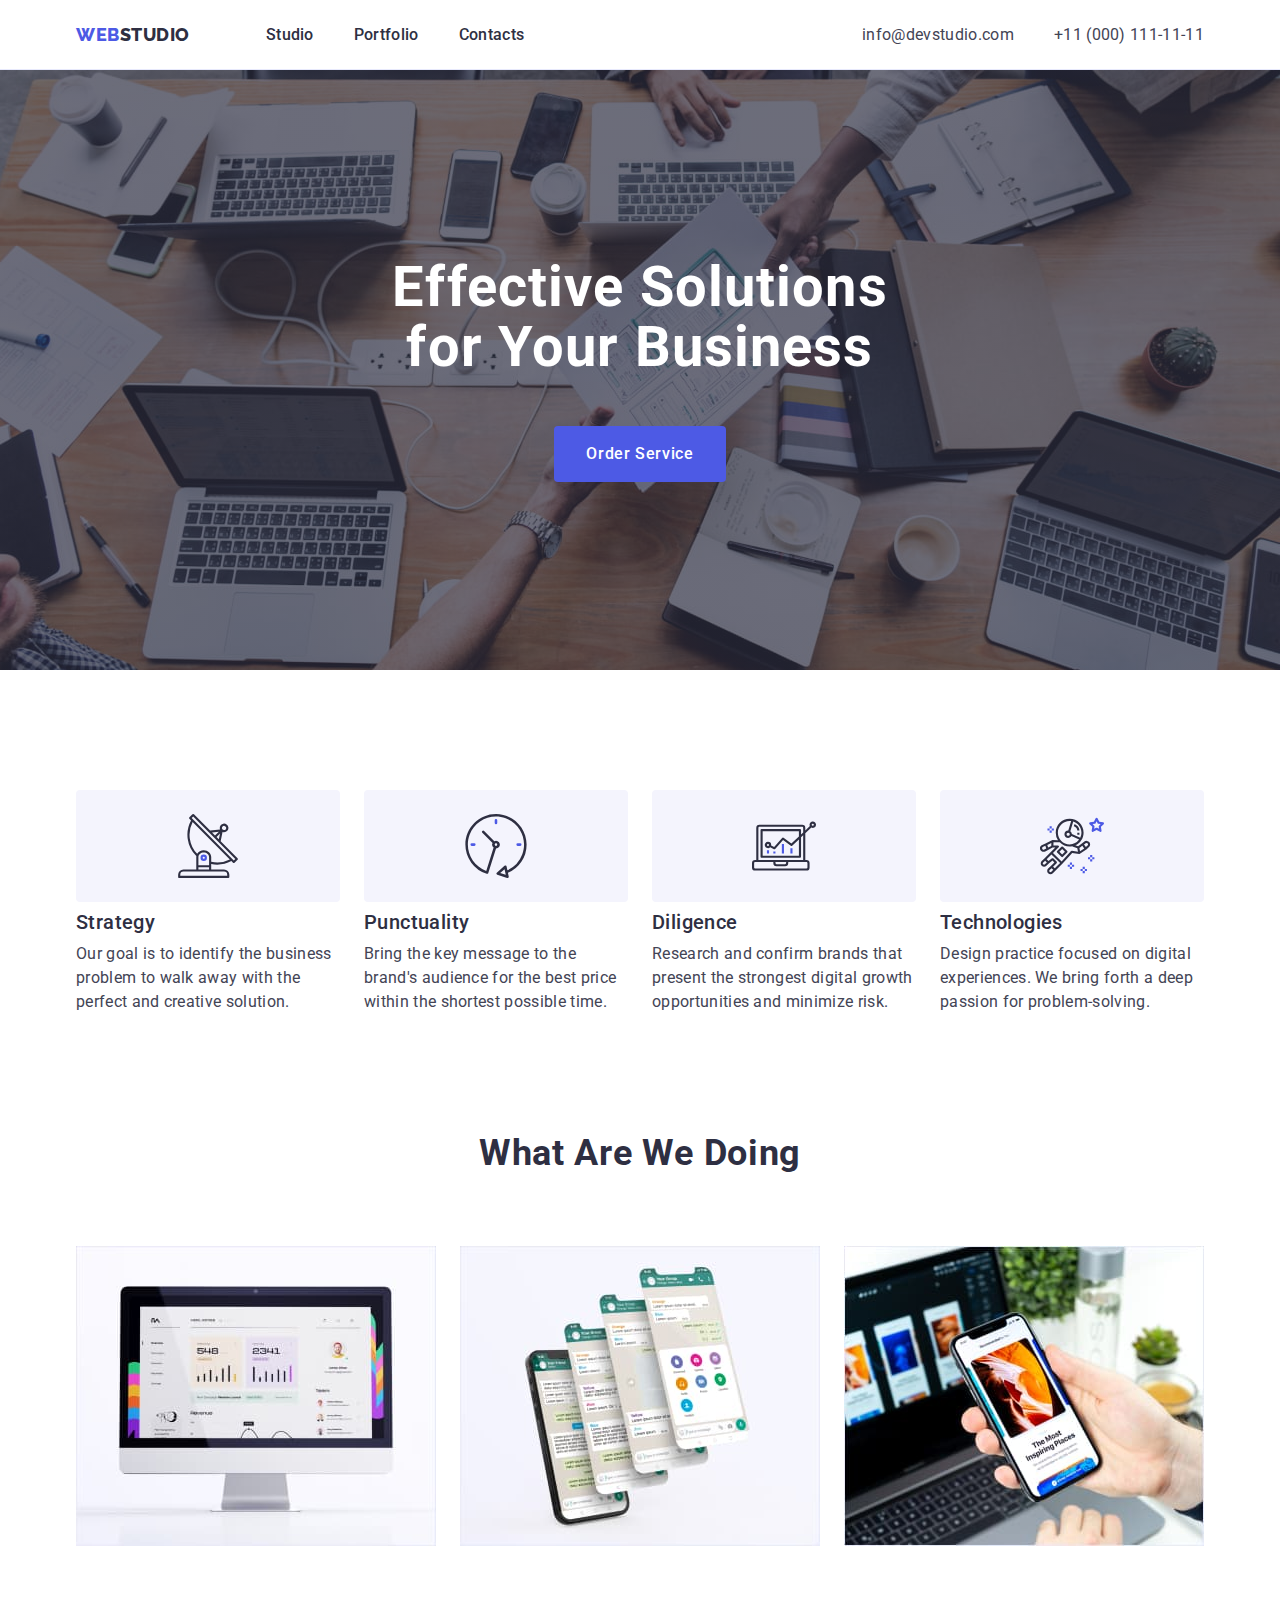
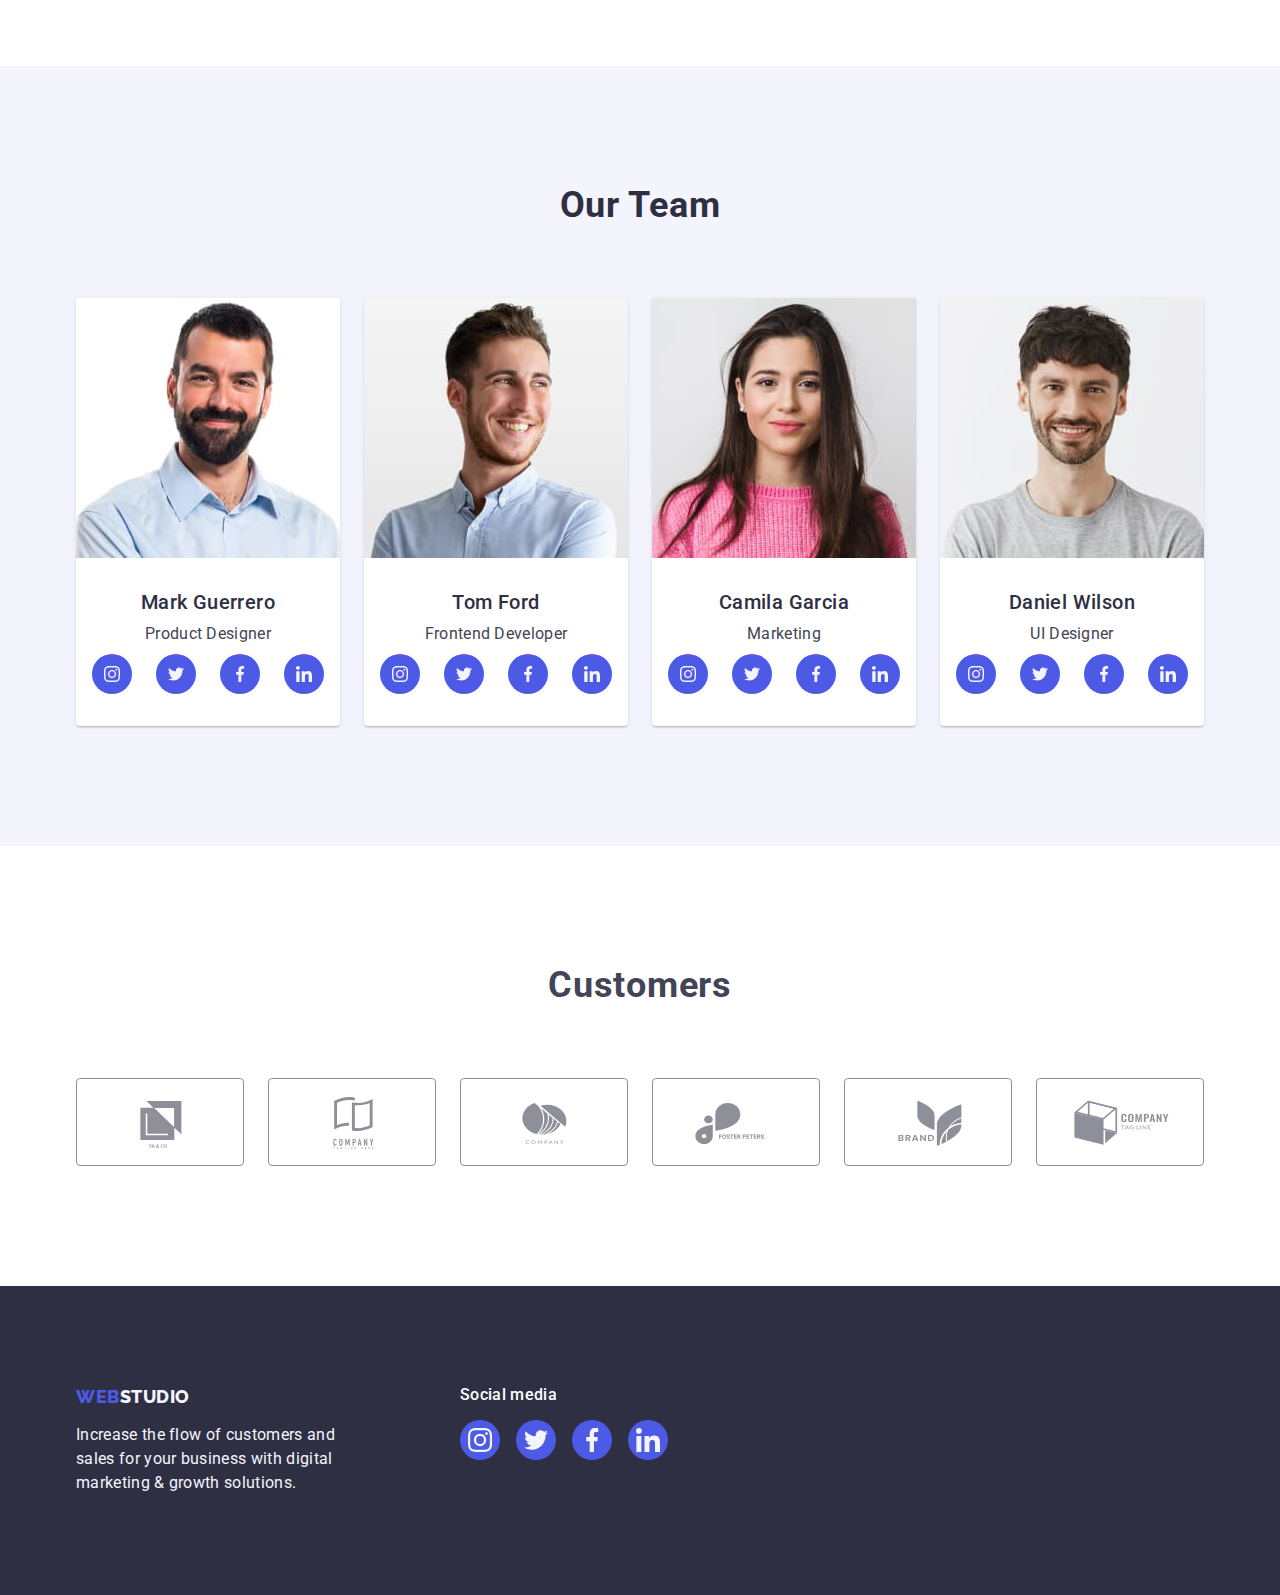
==== commit 3d1218bd: "hw4(8)" ====
--- a/index.html
+++ b/index.html
@@ -346,13 +346,15 @@
 
     <!-- footer content -->
     <footer class="footer">
-        <div class="container">
+        <div class="container footer-flex">
+
+            <div class="footer-first-section">
             <a class="footer-link link" href="./index.html">Web<span class="accent">Studio</span></a>
             <p class="footer-description">Increase the flow of customers and sales for your business with digital marketing & growth solutions.</p>
-        </div>
+            </div>
         
-        <div class="footer-svg-container container">  
-            <h3 class="footer-title-link">Social media</h3>
+        <div class="footer-second-section">     
+        <p class="footer-text-link">Social media</p>
         <ul class="footer-list list">
             <li class="footer-item">
                 <a class="footer-link-svg" href="" rell="noopener noreferrer" target="_blank" aria-label="logo-instagram">
@@ -384,6 +386,7 @@
             </li>
         </ul>
         </div>
+        </div>
     </footer>
     
     
--- a/css/styles.css
+++ b/css/styles.css
@@ -8,6 +8,7 @@
    --main-cornflower: #E7E9FC;
    --main-background-img: rgba(46, 47, 66, 0.70);
    --main-border-customs: #8E8F99;
+   --main-green: #31D0AA;
 }
 
 
@@ -131,8 +132,7 @@
     padding: 24px 0;
 }
 
-.header-link:hover,
-.header-link:focus {
+.header-link:hover {
     color: var(--main-interaction-cl);
 }
 
@@ -161,8 +161,7 @@
     color: var(--main-text-cl);
 }
 
-.header-address-link:hover,
-.header-address-link:focus {
+.header-address-link:hover {
     color: var(--main-interaction-cl);
 }
 
@@ -232,8 +231,7 @@
     min-width: 169px;
 }
 
-.herro-button:hover,
-.herro-button:focus {
+.herro-button:hover {
     background: var(--main-interaction-cl);
 }
 
@@ -511,10 +509,11 @@
     fill: var(--main-border-customs);
 }
 
-.customers-link:hover,
-.customer-icon:hover {
-    fill:var(--main-interaction-cl);
+.customers-link:hover {
     border-color: var(--main-interaction-cl);
+}
+.customers-link:hover .customer-icon {
+    fill:var(--main-interaction-cl)
 }
 
 
@@ -533,6 +532,17 @@
 .footer {
     background: var(--main-dark-cl);
     padding: 100px 0;
+}
+
+.footer-flex {
+    display: flex;
+}
+
+
+/* First section */
+
+.footer-first-section{
+    margin-right: 120px;
 }
 
 .footer-link {
@@ -548,8 +558,6 @@
     margin-bottom: 16px;
 }
 
-
-
 .footer-description {
     font-weight: 400;
     font-size: 16px;
@@ -561,27 +569,41 @@
 }
 
 
- .footer-svg-container {
-    display: flex;
-    flex-wrap: wrap;
-} 
-
-.footer-title-link {
+
+
+/* Second section */
+
+.footer-second-section {} 
+
+.footer-text-link {
     font-size: 16px;
     font-weight: 500;
     line-height: 1,5;
     letter-spacing: 0.32px;
-    color: var(--main-white-cl);
+    color: var(--main-white-cl); 
+    margin-bottom: 16px;
+}
+
+.footer-list {  
+    display: flex;
+    gap: 16px; 
     
 }
 
-.footer-list {  
-}
-
 .footer-item {}
 
 .footer-link-svg {
-    
+    display: flex;
+    justify-content: center;
+    align-items: center;
+    width: 40px;
+    height: 40px;
+    background-color: var(--main-brand-cl);
+    border-radius: 50%;
+}
+
+.footer-link-svg:hover {
+    background-color: var(--main-green);
 }
 
 .footer-icon {}
@@ -624,8 +646,7 @@
     justify-content: center;
 }
 
-.navigation-button:hover,
-.navigation-button:focus {
+.navigation-button:hover{
     background-color: var(--main-interaction-cl);
     color: var(--main-white-cl);
     cursor: pointer;
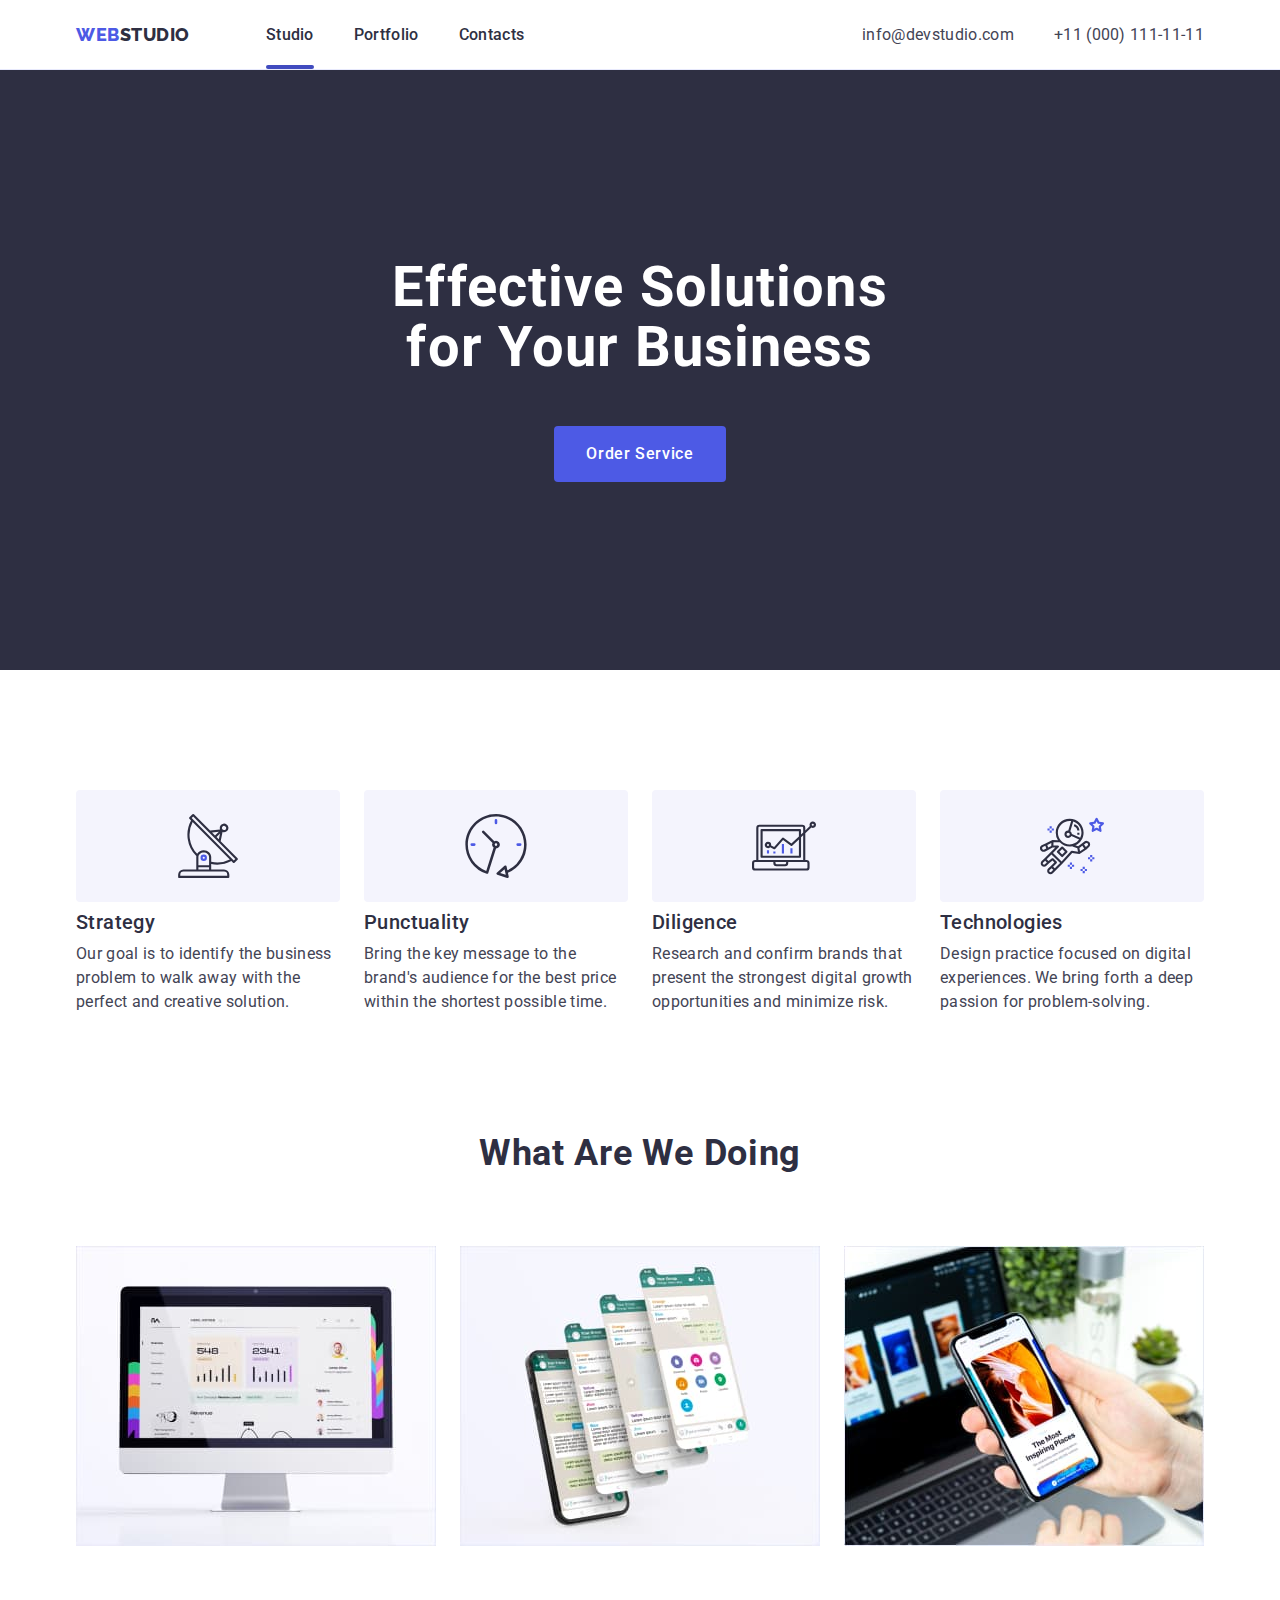
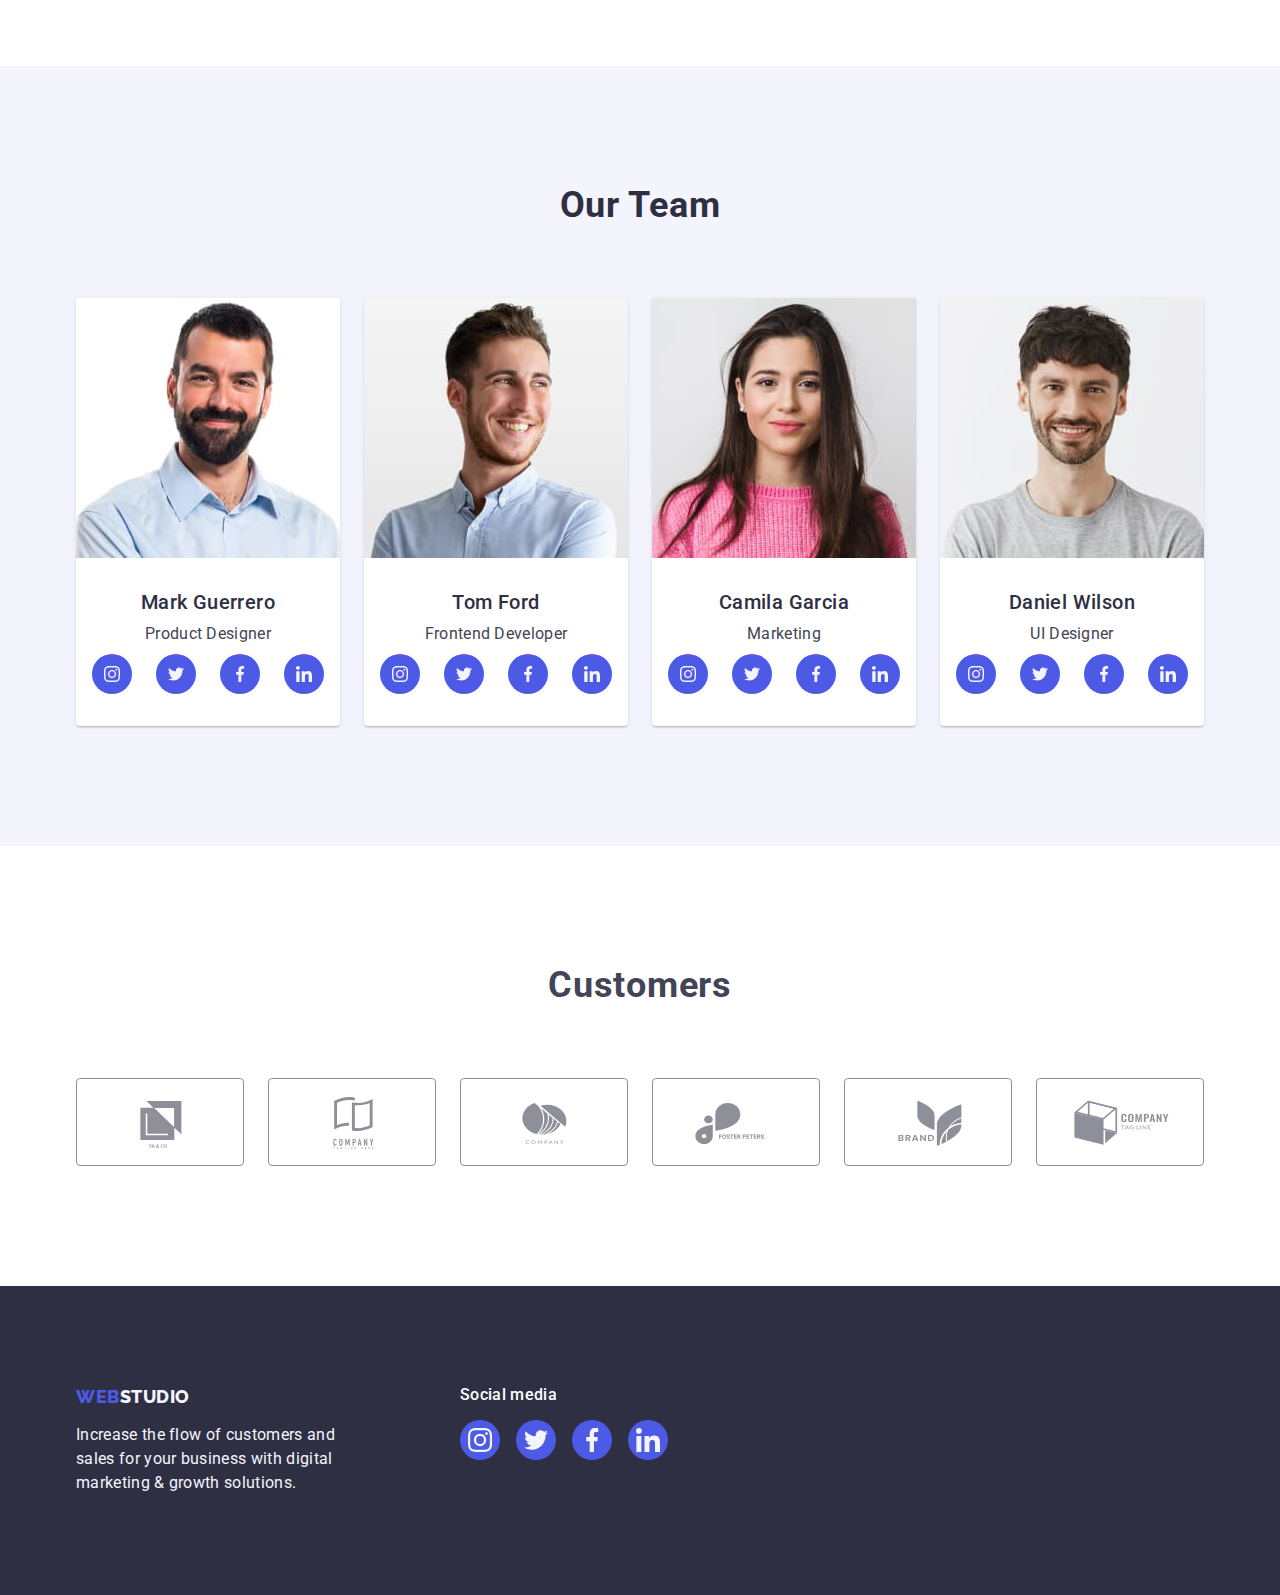
==== commit 51b2c8ac: "hw4(11)" ====
--- a/index.html
+++ b/index.html
@@ -20,20 +20,20 @@
 <body>
     
     <!-- header content -->
-    <div class="page-container">
+    
     <header class="header">
         <div class="header-container container">
             <nav class="header-nav">
                 <a class="link-logo link" href="./index.html">Web<span class="accent-header">Studio</span></a>
                 <ul class="header-list list">
                     <li class="header-item">
-                        <a class="header-link link" href="./index.html">Studio</a>
+                        <a class="header-link active link" href="./index.html">Studio</a>
                     </li>
                     <li class="header-item">
-                        <a class="header-link link" href="./portfolio.html">Portfolio</a>
+                        <a class="header-link  link" href="./portfolio.html">Portfolio</a>
                     </li>
                     <li class="header-item">
-                        <a class="header-link link" href="">Contacts</a>
+                        <a class="header-link  link" href="">Contacts</a>
                     </li>
                 </ul>
             </nav>
--- a/css/styles.css
+++ b/css/styles.css
@@ -60,11 +60,7 @@
     padding: 0 15px;
 }
 
-.page-container {
-    min-height: 100vh;
-    display: flex;
-    flex-direction: column;
-}
+
 
 
 
@@ -77,12 +73,14 @@
 
 .header {
     border-bottom: 1px solid var(--cornflower, #E7E9FC);
+    
 }
 
 .header-container {
-    display: flex;
+    display: flex; 
     align-items: center;
     justify-content: space-between;
+    
 }
 
 .header-nav {
@@ -130,10 +128,27 @@
     letter-spacing: 0.02em;
     color: var(--main-dark-cl);
     padding: 24px 0;
+    transition-duration: 250ms;
+    transition-timing-function: cubic-bezier(0.4, 0, 0.2, 1);
+    position: relative;
+}
+
+.header-link.active::after {
+    content: "";
+    position: absolute;
+    display: block;
+    width: 100%;
+    left: 0;
+    height: 4px;
+    background-color: var(--main-interaction-cl);
+    border-radius: 2px;
+    bottom: -1px;
+
 }
 
 .header-link:hover {
     color: var(--main-interaction-cl);
+    
 }
 
 
@@ -159,10 +174,13 @@
     letter-spacing: 0.02em;
     text-decoration: none;
     color: var(--main-text-cl);
+    transition-duration: 250ms;
+    transition-timing-function: cubic-bezier(0.4, 0, 0.2, 1);
 }
 
 .header-address-link:hover {
     color: var(--main-interaction-cl);
+    
 }
 
 
@@ -192,7 +210,10 @@
     background-color: var(--main-dark-cl);
     padding-top: 188px;
     padding-bottom: 188px;
-    background-image: linear-gradient(rgba(46, 47, 66, 0.70), rgba(46, 47, 66, 0.70)),
+    background-image: 
+    linear-gradient
+    (rgba(46, 47, 66, 0.70), 
+    rgba(46, 47, 66, 0.70)),
      url(../images/hw4/people-office\ 1.jpg);
     background-repeat: no-repeat;
     background-position: center;
@@ -229,10 +250,13 @@
     border: none;
     border-radius: 4px;
     min-width: 169px;
+    transition-duration: 250ms;
+    transition-timing-function: cubic-bezier(0.4, 0, 0.2, 1);
 }
 
 .herro-button:hover {
     background: var(--main-interaction-cl);
+    
 }
 
 
@@ -293,11 +317,11 @@
 }
 
 .benefits-list {
-list-style-type: none;
-display: flex;
-justify-content: space-between;
-margin: 0 auto;
-gap: 24px;
+    list-style-type: none;
+    display: flex;
+    justify-content: space-between;
+    margin: 0 auto;
+    gap: 24px;
 }
 
 .benefits-item {
@@ -451,10 +475,13 @@
     background-color: var(--main-brand-cl);
     border-radius: 50%;
     margin-bottom: 32px;
+    transition-duration: 250ms;
+    transition-timing-function: cubic-bezier(0.4, 0, 0.2, 1);
 }
 
 .team-link:hover {
     background-color: var(--main-interaction-cl);
+    
 }
 
 .team-svg {}
@@ -503,17 +530,23 @@
     align-items: center;
     border: 1px solid var(--main-border-customs);
     border-radius: 4px;
+    transition-duration: 250ms;
+    transition-timing-function: cubic-bezier(0.4, 0, 0.2, 1);
 }
 
 .customer-icon {
     fill: var(--main-border-customs);
+    transition-duration: 250ms;
+    transition-timing-function: cubic-bezier(0.4, 0, 0.2, 1);
 }
 
 .customers-link:hover {
     border-color: var(--main-interaction-cl);
+    
 }
 .customers-link:hover .customer-icon {
-    fill:var(--main-interaction-cl)
+    fill:var(--main-interaction-cl);
+    
 }
 
 
@@ -600,10 +633,13 @@
     height: 40px;
     background-color: var(--main-brand-cl);
     border-radius: 50%;
+    transition-duration: 250ms;
+    transition-timing-function: cubic-bezier(0.4, 0, 0.2, 1);
 }
 
 .footer-link-svg:hover {
     background-color: var(--main-green);
+    
 }
 
 .footer-icon {}
@@ -650,10 +686,24 @@
     background-color: var(--main-interaction-cl);
     color: var(--main-white-cl);
     cursor: pointer;
-    border: 1px solid transparent
-}
-
-.navigation-item {}
+    border: 1px solid transparent;
+    
+}
+
+.navigation-item {
+    transition-duration: 250ms;
+    transition-timing-function: cubic-bezier(0.4, 0, 0.2, 1);
+}
+
+.navigation-item:hover,
+.navigation-item:focus {
+    box-shadow: 
+    0px 2px 2px 0px rgba(0, 0, 0, 0.12), 
+    0px 2px 1px 0px rgba(0, 0, 0, 0.08), 
+    0px 3px 1px 0px rgba(0, 0, 0, 0.10);
+    
+
+}
 
 .navigation-button {
     font-family: "Roboto", sans-serif;
@@ -668,6 +718,8 @@
     border: none;
     padding: 12px 24px;
     border: 1px solid var(--main-cornflower);
+    transition-duration: 250ms;
+    transition-timing-function: cubic-bezier(0.4, 0, 0.2, 1);
 }
 
 
@@ -690,7 +742,20 @@
     row-gap: 48px;
 }
 
-.img-item {}
+.img-item {
+    position: relative;
+    overflow: hidden;
+    transition-duration: 250ms;
+    transition-timing-function: cubic-bezier(0.4, 0, 0.2, 1);
+}
+
+.img-item:hover {
+    box-shadow: 
+    0px 2px 1px 0px rgba(46, 47, 66, 0.08), 
+    0px 1px 1px 0px rgba(46, 47, 66, 0.16), 
+    0px 1px 6px 0px rgba(46, 47, 66, 0.08);
+    
+}
 
 .img-text {
     padding: 32px 16px;
@@ -702,7 +767,41 @@
     display: block;
 }
 
+.img-link {}
+
 .img-navigation {}
+
+.img-overlay {
+    position: absolute;
+    top: 0;
+    left: 0;
+    width: 100%;
+    height: 100%;
+    transform: translateY(100%);
+
+    display: flex;
+    
+    flex-direction: column;
+  
+    font-size: 16px;
+    font-family: Roboto;
+    line-height: 24px;
+    letter-spacing: 0.32px;
+    padding-top: 40px;
+    padding-left: 32px;
+    padding-bottom: 0;
+    padding-right: 32px;
+    color: var(--main-light-cl);
+    background-color: var(--main-brand-cl);
+    
+
+}
+
+.img-item:hover .img-overlay {
+    transform: translateY(0);
+    transition-duration: 250ms;
+    transition-timing-function: cubic-bezier(0.4, 0, 0.2, 1);
+}
 
 .img-title {
     font-weight: 500;
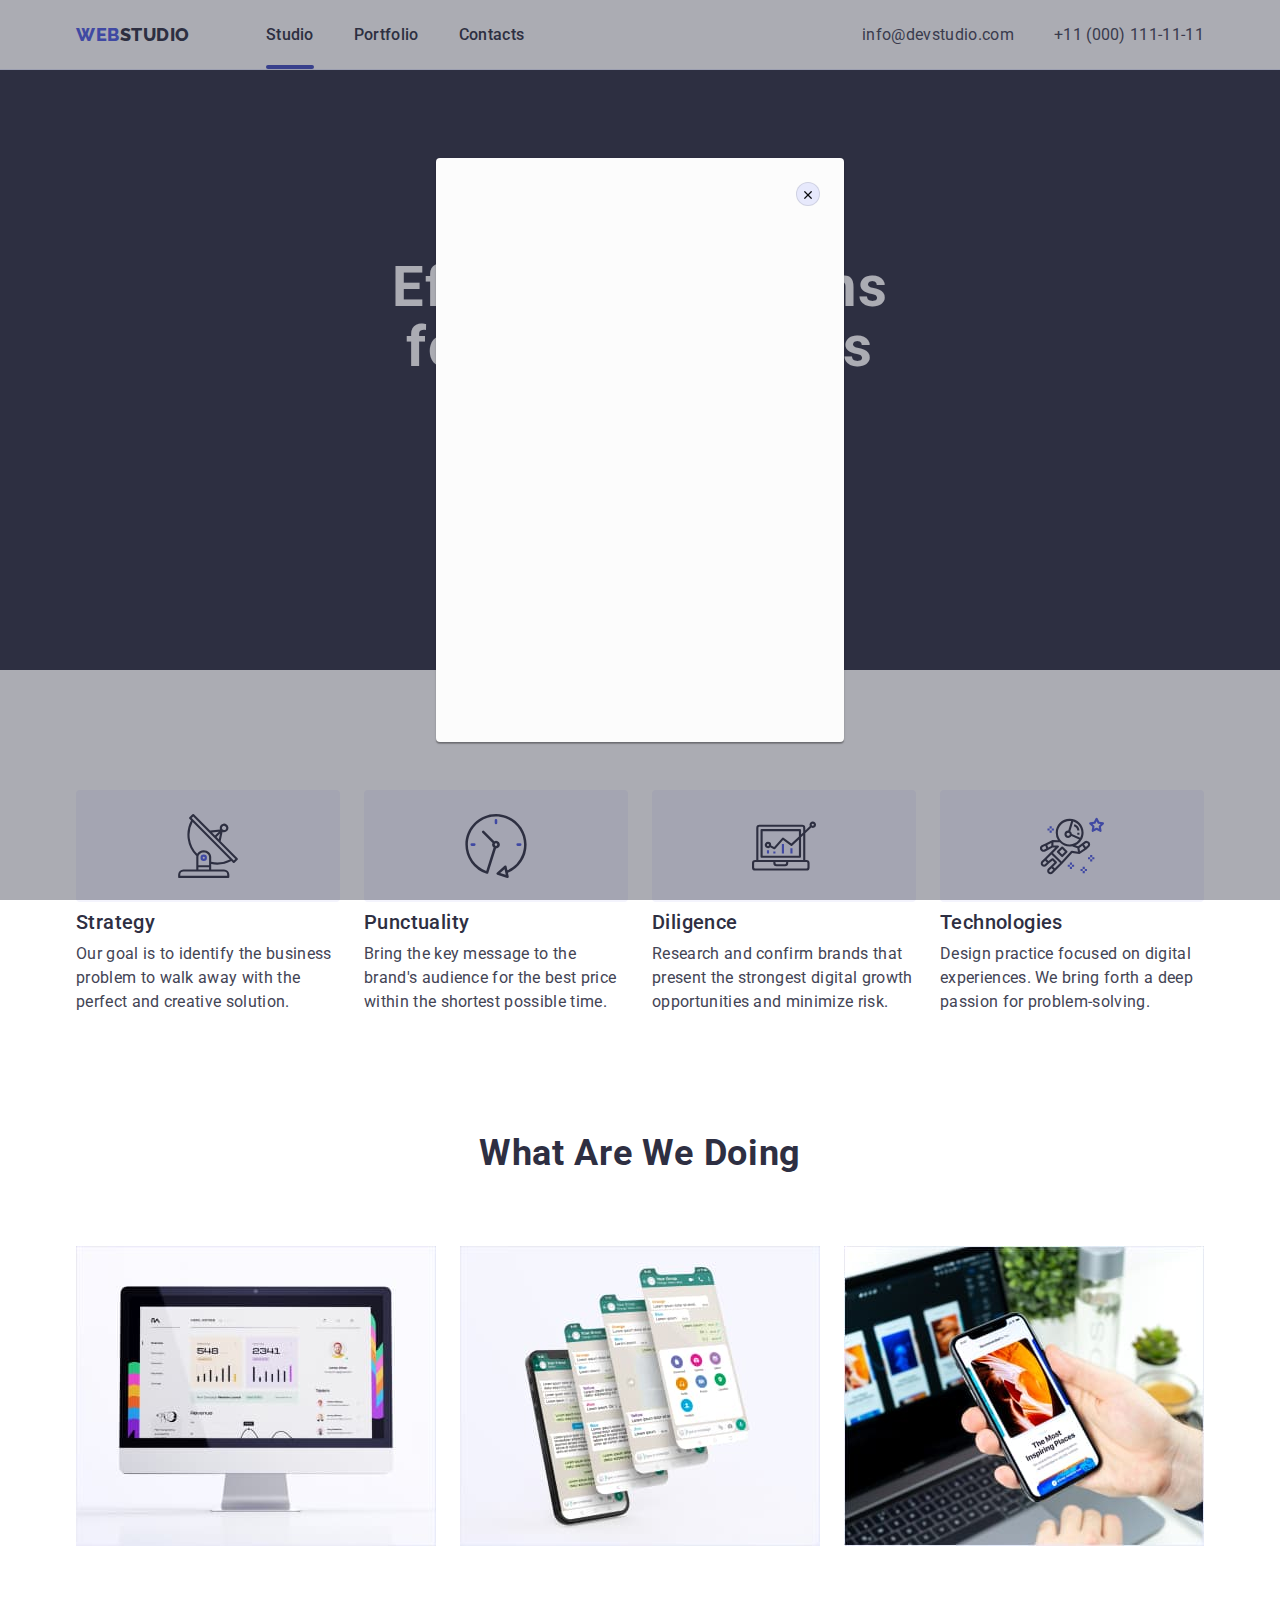
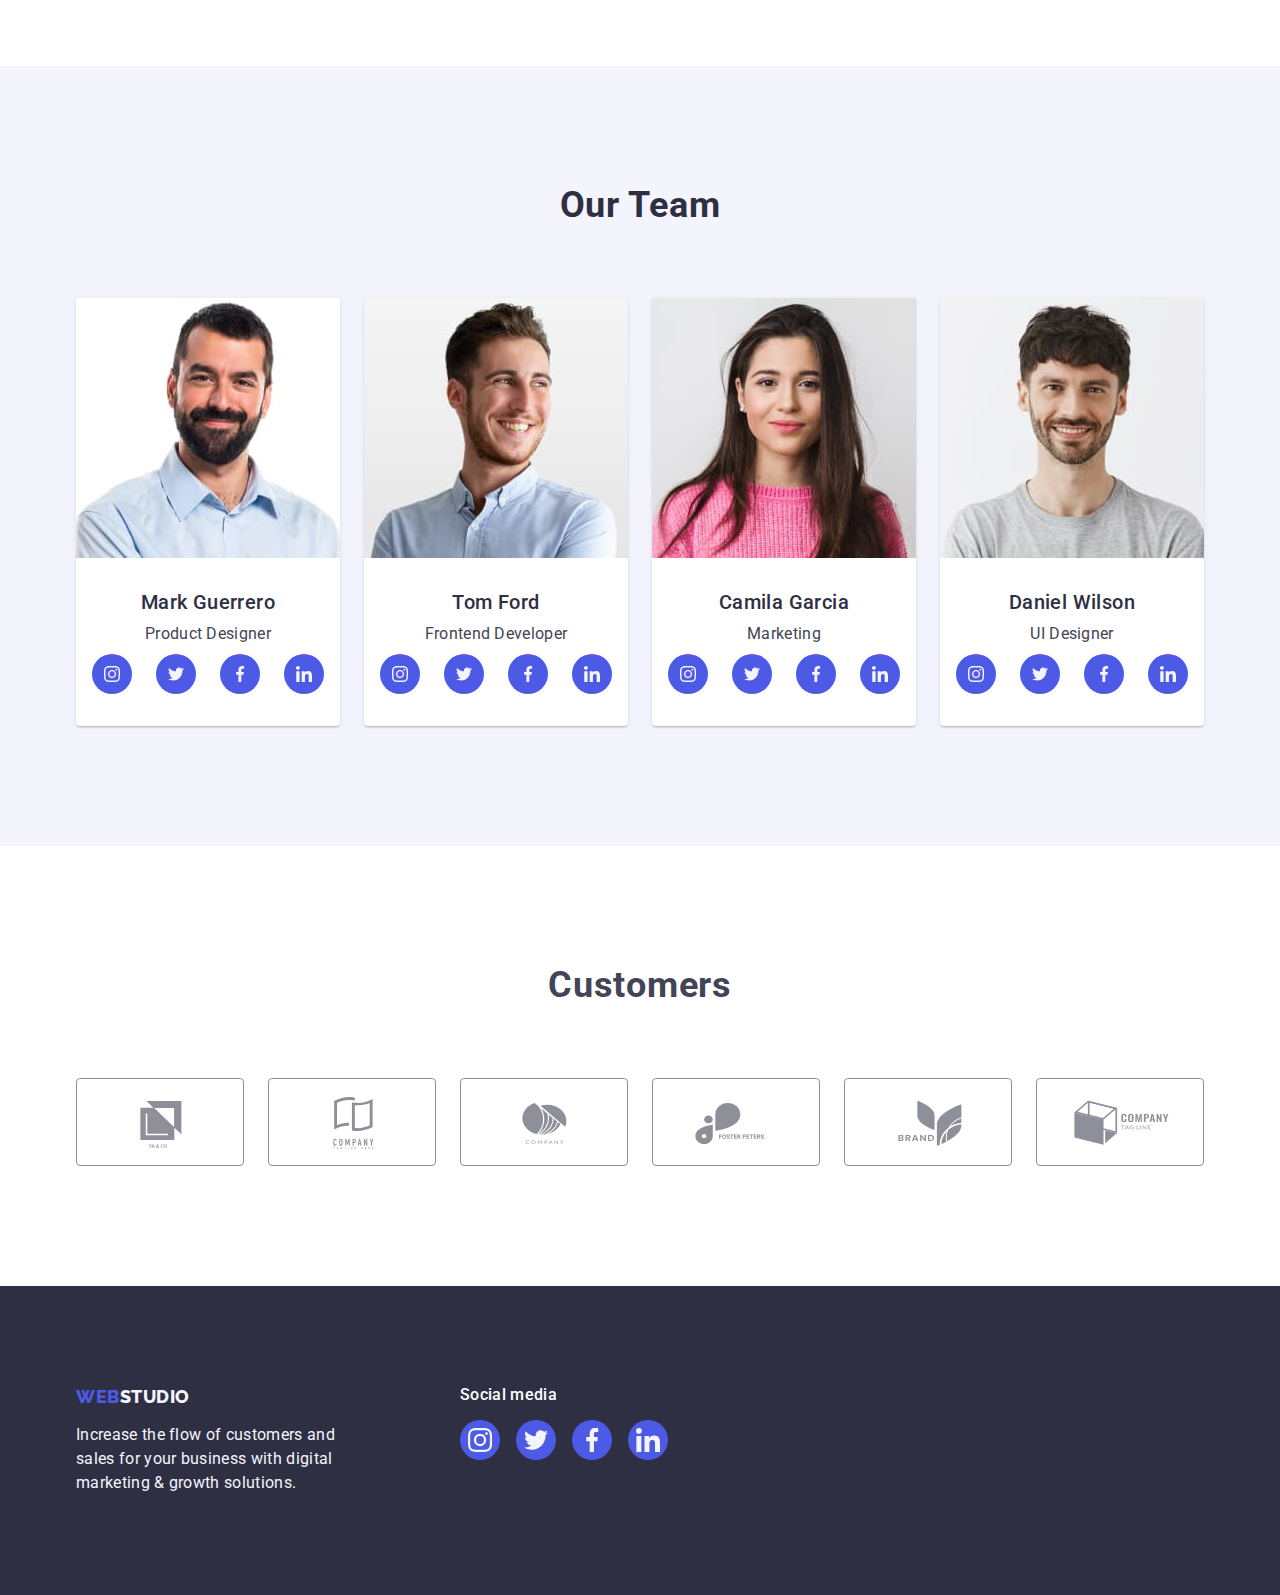
==== commit b2a10cc0: "hw4(12)" ====
--- a/index.html
+++ b/index.html
@@ -342,7 +342,6 @@
         
         
     </main>
-
 
     <!-- footer content -->
     <footer class="footer">
@@ -389,6 +388,16 @@
         </div>
     </footer>
     
+    <!-- Modal window -->
+    <div class="backdrop">
+        <div class="modal">
+            <button class="modal-button">
+            <svg class="modal-icon" width="8" height="8">
+              <use href="./images/icons.svg#icon-x-modal"></use>
+            </svg>
+            </button>
+        </div>
+    </div>
     
 </body>
 </html>--- a/css/styles.css
+++ b/css/styles.css
@@ -9,6 +9,8 @@
    --main-background-img: rgba(46, 47, 66, 0.70);
    --main-border-customs: #8E8F99;
    --main-green: #31D0AA;
+   --main-modal-bgc: #FCFCFC;
+   
 }
 
 
@@ -817,4 +819,54 @@
     line-height: 1.5;
     letter-spacing: 0.02em;
     color: var(--main-text-cl);
+}
+
+
+/**
+  |============================
+  | Modal styles
+  |============================
+*/
+
+.backdrop {
+    position: fixed;
+    top: 0;
+    left: 0;
+
+    width: 100%;
+    height: 100%;
+
+    background-color: rgba(46, 47, 66, 0.40);
+}
+
+.modal {
+    position: absolute;
+    top: 50%;
+    left: 50%;
+    transform: translateX(-50%) translateY(-50%); 
+    width: 408px;
+    height: 584px;
+    border-radius: 4px;
+    background-color: var(--main-modal-bgc);
+    box-shadow: 
+        0px 2px 1px 0px rgba(0, 0, 0, 0.20),
+        0px 1px 3px 0px rgba(0, 0, 0, 0.12),
+        0px 1px 1px 0px rgba(0, 0, 0, 0.14);;
+}
+
+.modal-button {
+    position: absolute;
+    top: 24px;
+    right: 24px;
+    width: 24px;
+    height: 24px;
+    background-color: var(--main-cornflower);
+    border-radius: 50%;
+    border: 1px solid rgba(0, 0, 0, 0.10);
+    
+}
+
+.modal-icon {
+    stroke: var(--main-dark-cl);
+  
 }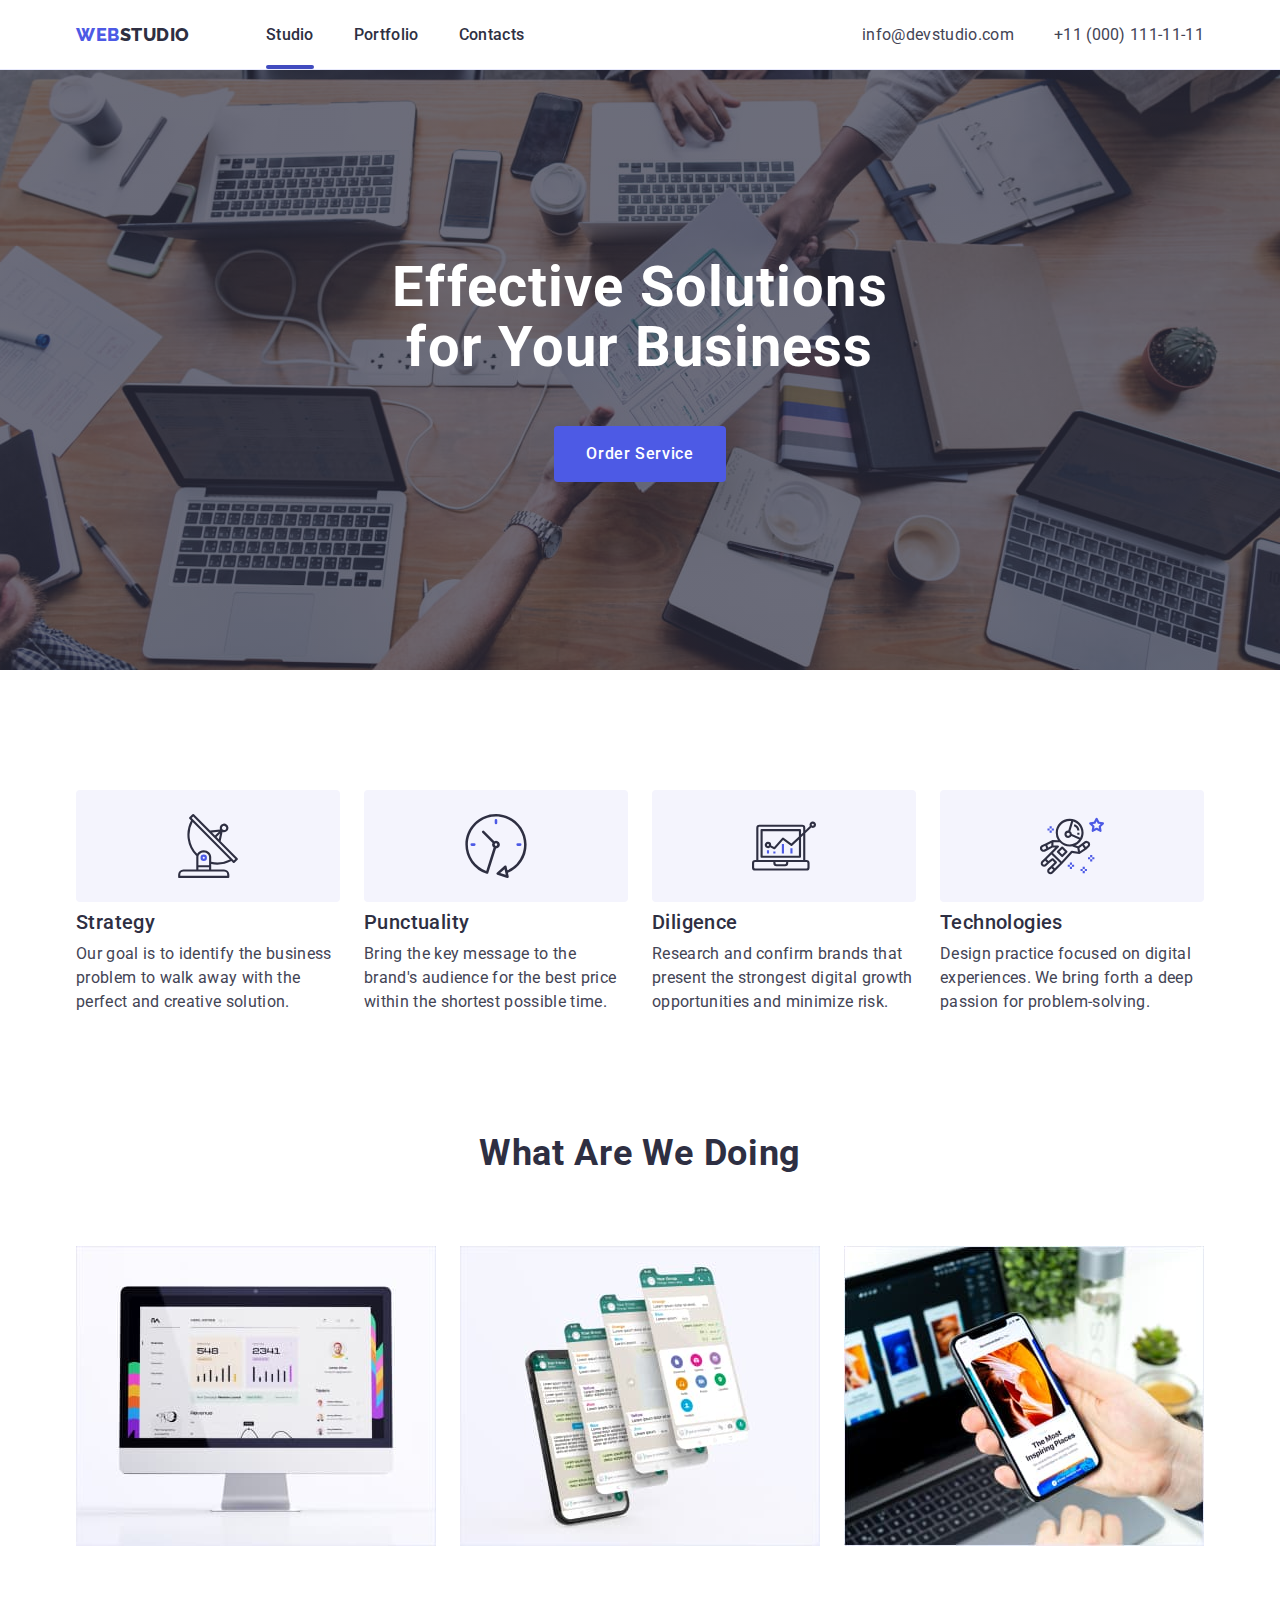
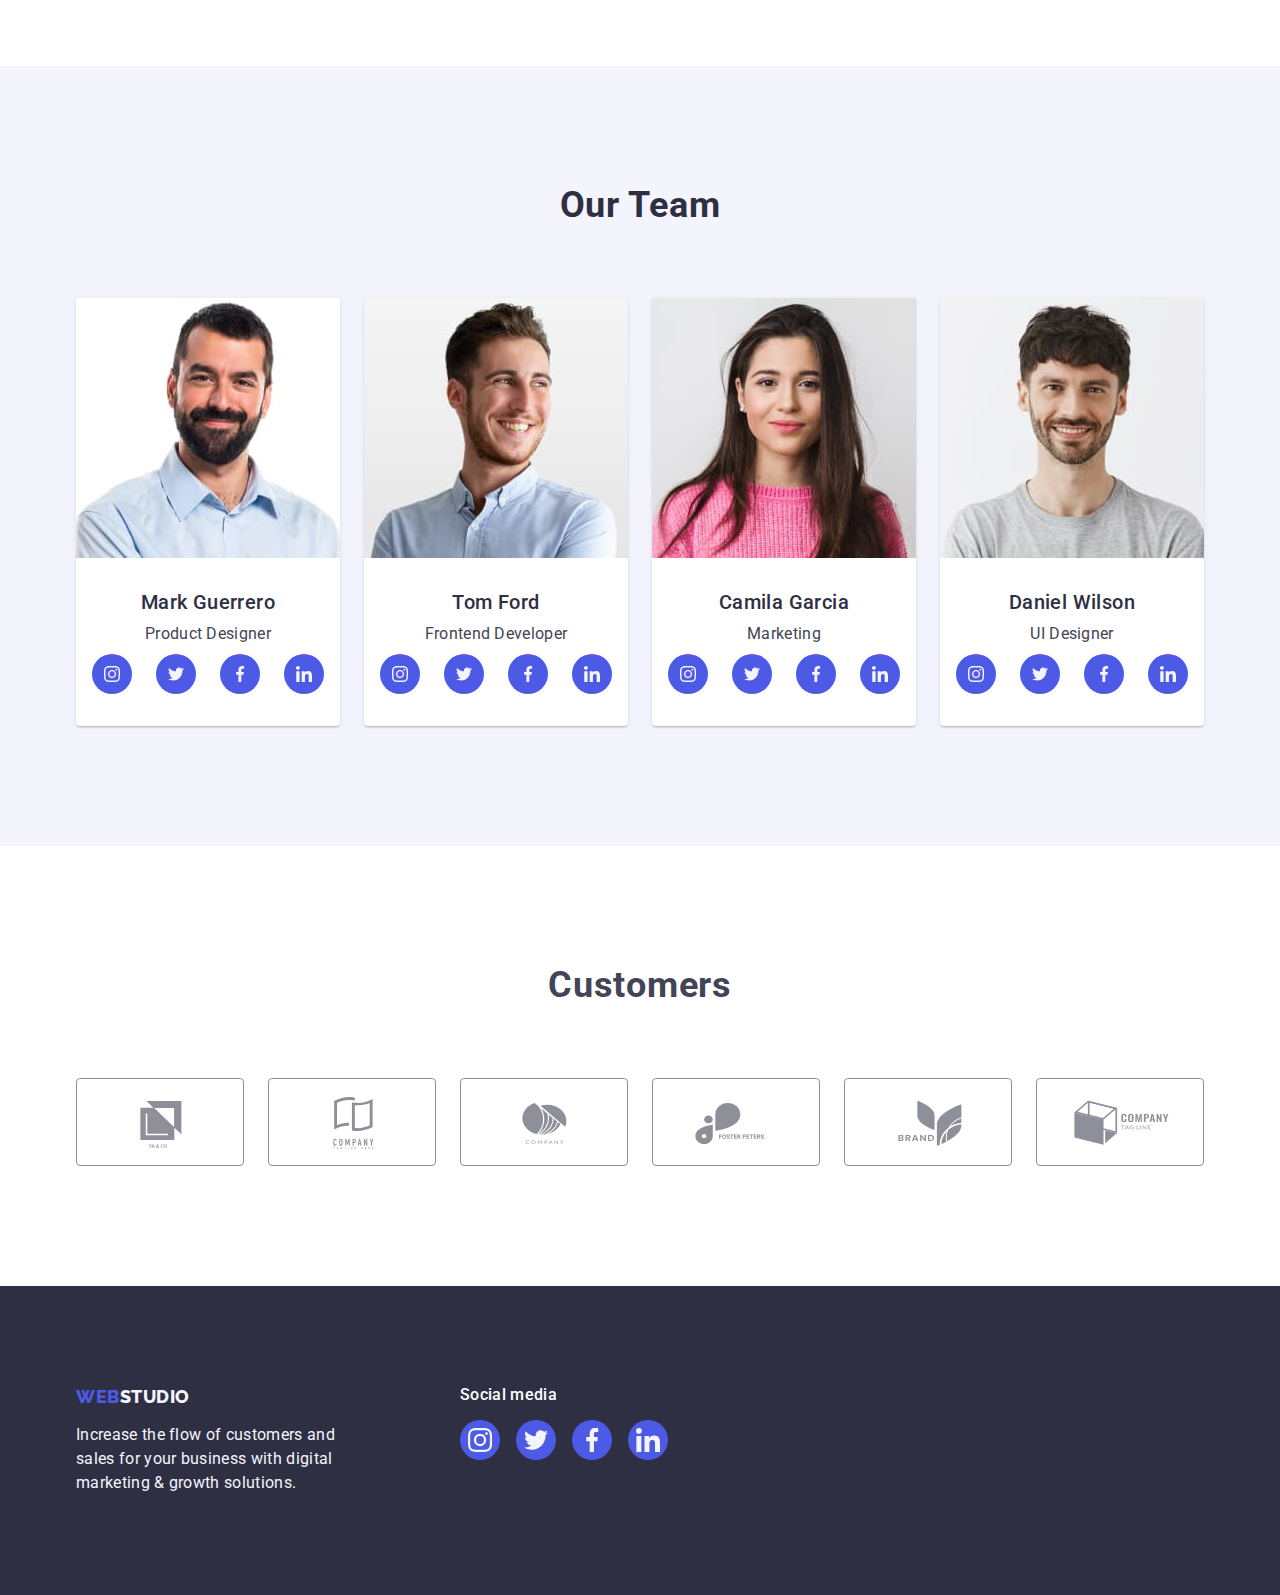
==== commit 38dce5bd: "hw4(13)" ====
--- a/index.html
+++ b/index.html
@@ -55,7 +55,7 @@
         <section class="section hero">
             <div class="container">
                 <h1 class="hero-title">Effective Solutions for Your Business</h1>
-                <button class="herro-button" type="button">Order Service</button>
+                <button class="herro-button" type="button" data-modal-open>Order Service</button>
             </div>
         </section>
 
@@ -389,15 +389,15 @@
     </footer>
     
     <!-- Modal window -->
-    <div class="backdrop">
+    <div class="backdrop is-hidden" data-modal>
         <div class="modal">
-            <button class="modal-button">
+            <button class="modal-button" data-modal-close>
             <svg class="modal-icon" width="8" height="8">
               <use href="./images/icons.svg#icon-x-modal"></use>
             </svg>
             </button>
         </div>
     </div>
-    
+    <script src="./js/modal.js"></script>
 </body>
 </html>--- a/css/styles.css
+++ b/css/styles.css
@@ -212,16 +212,13 @@
     background-color: var(--main-dark-cl);
     padding-top: 188px;
     padding-bottom: 188px;
-    background-image: 
-    linear-gradient
-    (rgba(46, 47, 66, 0.70), 
-    rgba(46, 47, 66, 0.70)),
-     url(../images/hw4/people-office\ 1.jpg);
+    background-image: linear-gradient(rgba(46, 47, 66, 0.70), rgba(46, 47, 66, 0.70)),
+    url(../images/hw4/office.jpg);
     background-repeat: no-repeat;
     background-position: center;
     background-size: cover;
     max-width: 1440px; 
-    margin: 0 auto;
+    margin: 0 auto; 
 }
 
 
@@ -769,57 +766,71 @@
     display: block;
 }
 
-.img-link {}
-
-.img-navigation {}
-
-.img-overlay {
+.img-link {
+    position: relative;
+    overflow: hidden;
+}
+
+
+.img-navigation {
+}
+
+.img-item:hover .img-overlay {
+    transform: translateY(0);
+    transition-duration: 250ms;
+    transition-timing-function: cubic-bezier(0.4, 0, 0.2, 1);
+}
+
+.img-title {
+    font-weight: 500;
+    font-size: 20px;
+    line-height: 1.2;
+    letter-spacing: 0.02em;
+    color: var(--main-dark-cl);
+    margin-bottom: 8px;
+}
+
+.img-description {
+    font-size: 16px;
+    line-height: 1.5;
+    letter-spacing: 0.02em;
+    color: var(--main-text-cl);
+}
+
+.img-wrapper {
+    display: flex;
+    align-items: center;
+}
+
+.overlay {
+    background-color: var(--main-brand-cl);
+    padding-top: 40px;
+    padding-left: 32px;
     position: absolute;
     top: 0;
     left: 0;
     width: 100%;
     height: 100%;
     transform: translateY(100%);
-
-    display: flex;
-    
-    flex-direction: column;
-  
+    transition: transform 250ms cubic-bezier(0.4, 0, 0.2, 1);
+}
+
+.overlay-text {
     font-size: 16px;
-    font-family: Roboto;
-    line-height: 24px;
+    font-style: normal;
+    font-weight: 400;
+    line-height: 1.5;
     letter-spacing: 0.32px;
-    padding-top: 40px;
-    padding-left: 32px;
-    padding-bottom: 0;
-    padding-right: 32px;
     color: var(--main-light-cl);
-    background-color: var(--main-brand-cl);
-    
-
-}
-
-.img-item:hover .img-overlay {
+}
+
+
+.img-link:hover .overlay {
     transform: translateY(0);
-    transition-duration: 250ms;
-    transition-timing-function: cubic-bezier(0.4, 0, 0.2, 1);
-}
-
-.img-title {
-    font-weight: 500;
-    font-size: 20px;
-    line-height: 1.2;
-    letter-spacing: 0.02em;
-    color: var(--main-dark-cl);
-    margin-bottom: 8px;
-}
-
-.img-description {
-    font-size: 16px;
-    line-height: 1.5;
-    letter-spacing: 0.02em;
-    color: var(--main-text-cl);
-}
+}
+
+
+
 
 
 /**
@@ -832,11 +843,19 @@
     position: fixed;
     top: 0;
     left: 0;
-
     width: 100%;
     height: 100%;
-
     background-color: rgba(46, 47, 66, 0.40);
+
+    transition: opacity 250ms ease-out, visibility 250ms ease-out;
+    
+    
+}
+
+.backdrop.is-hidden {
+    opacity: 0;
+    visibility: hidden;
+    pointer-events: none; 
 }
 
 .modal {
@@ -851,7 +870,13 @@
     box-shadow: 
         0px 2px 1px 0px rgba(0, 0, 0, 0.20),
         0px 1px 3px 0px rgba(0, 0, 0, 0.12),
-        0px 1px 1px 0px rgba(0, 0, 0, 0.14);;
+        0px 1px 1px 0px rgba(0, 0, 0, 0.14);
+    transition: opacity 250ms ease-out 250ms, transform 250ms ease-out 250ms;
+}
+
+.backdrop.is-hidden .modal {
+    opacity: 0;
+    transform: translateX(-50%) translateY(-70%);
 }
 
 .modal-button {
@@ -863,10 +888,22 @@
     background-color: var(--main-cornflower);
     border-radius: 50%;
     border: 1px solid rgba(0, 0, 0, 0.10);
-    
+    cursor: pointer;
+    display: flex;
+    justify-content: center;
+    align-items: center;
+    transition-duration: 250ms;
+    transition-timing-function: cubic-bezier(0.4, 0, 0.2, 1);
+}
+
+.modal-button:hover {
+    background-color: var(--main-interaction-cl);
 }
 
 .modal-icon {
     stroke: var(--main-dark-cl);
-  
+}
+
+.modal-button:hover .modal-icon {
+   fill: var(--main-white-cl);
 }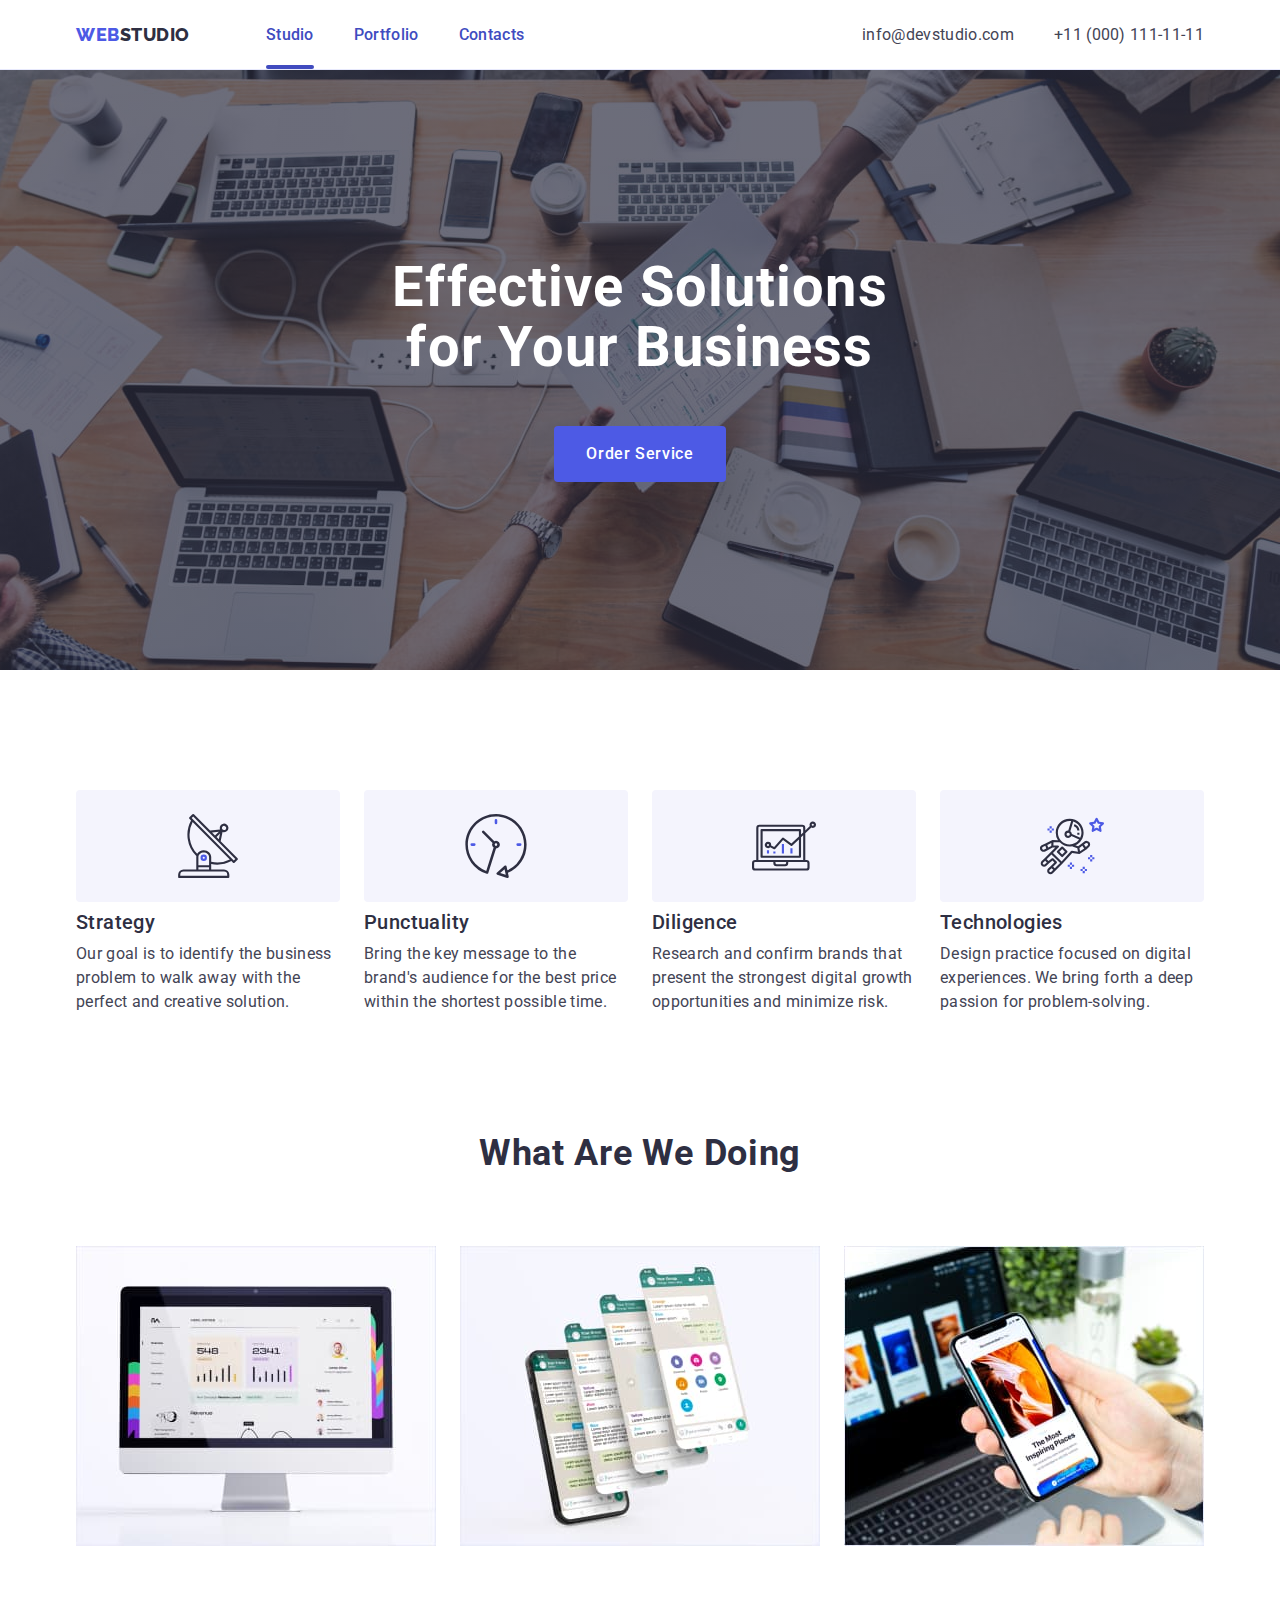
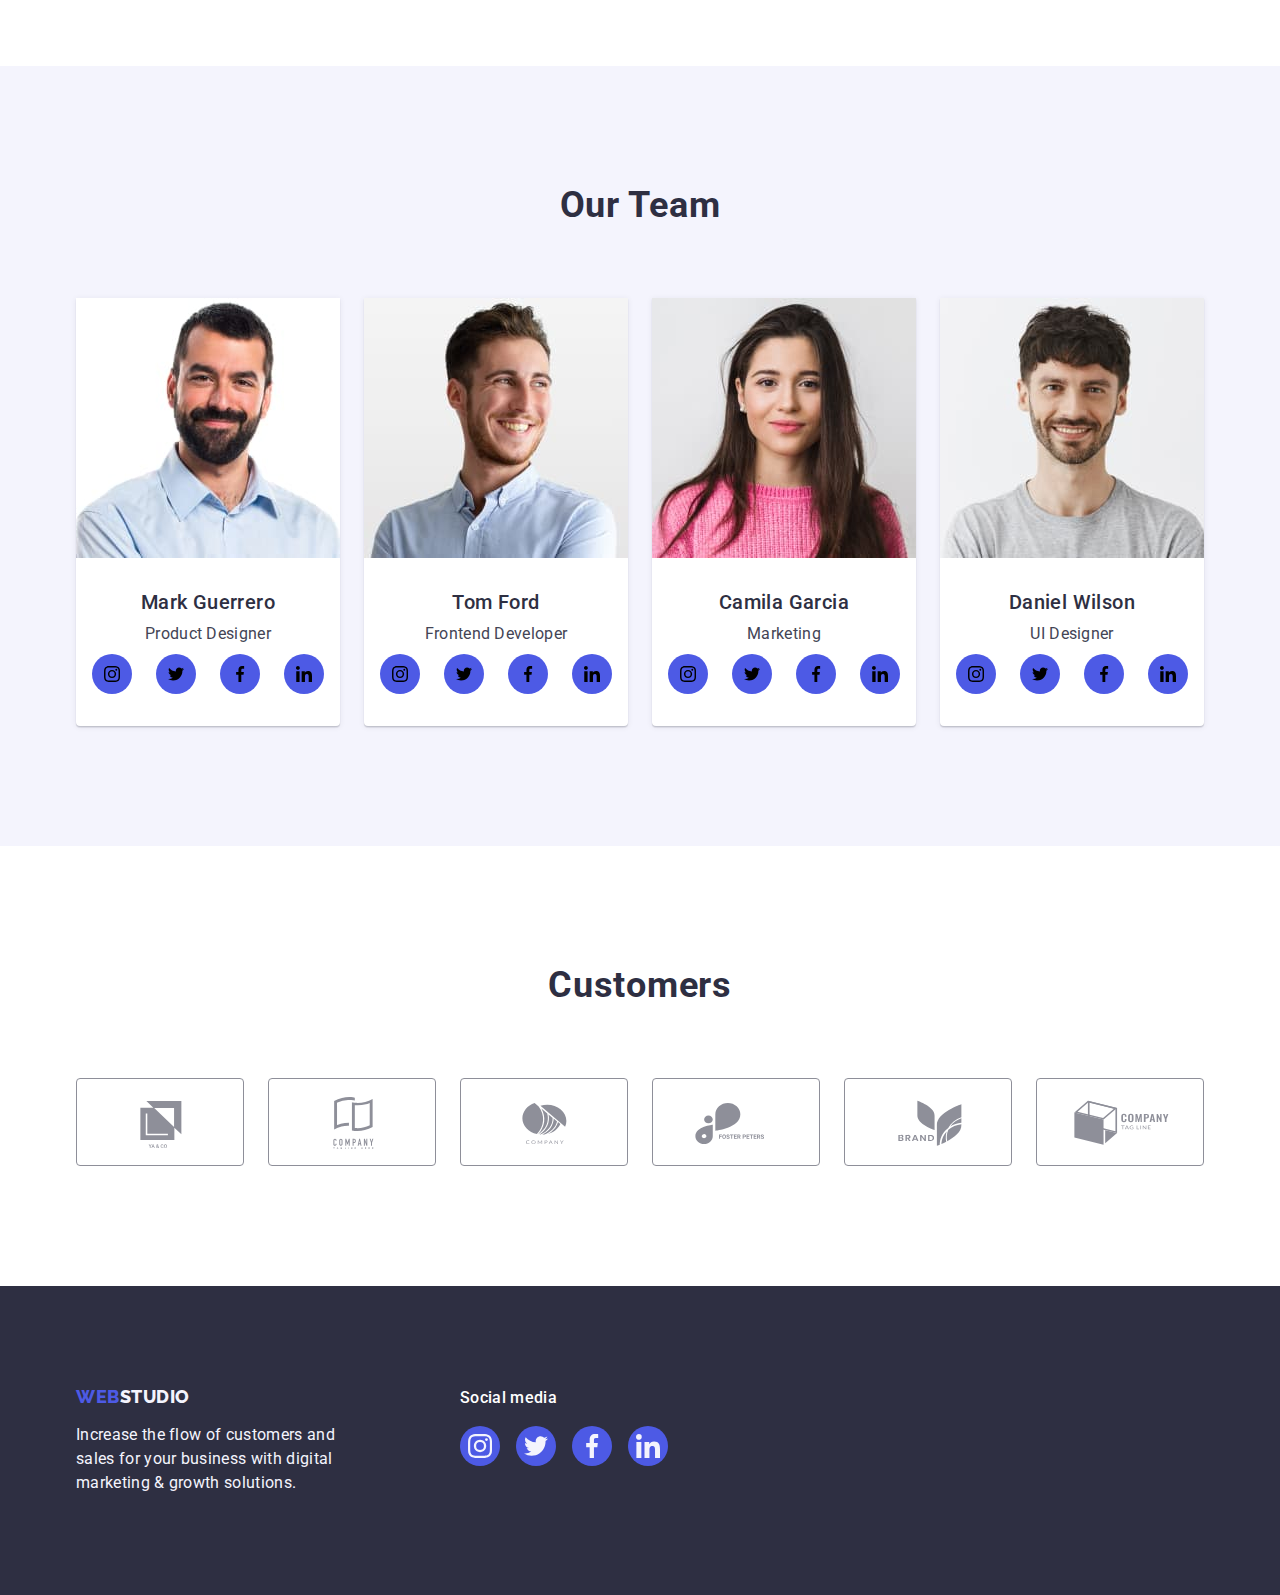
==== commit 365ff7f5: "hw4(16)" ====
--- a/index.html
+++ b/index.html
@@ -118,7 +118,7 @@
         <section class="section work">
             <div class="container">
                 <h2 class="work-title">What are we doing</h2>
-                        <ul class="work-list list">
+                <ul class="work-list list">
                 <li class="work-item">
                     <img class="work-img img" src="./images/hw1/WAWD1.jpg" alt="computer" width="360" height="300">
                 </li>
@@ -128,7 +128,7 @@
                 <li class="work-item">
                     <img class="work-img img" src="./images/hw1/WAWD3.jpg" alt="smartphone in hands" width="360" height="300">
                 </li>
-                        </ul>
+                </ul>
             </div>
         </section>
 
@@ -142,7 +142,6 @@
                         <div class="team-text">
                         <h3 class="team-subtitle">Mark Guerrero</h3>
                         <p class="team-description">Product Designer</p>
-                        </div>
                         <ul class="team-svg-list list">
                             <li class="team-svg-item">
                                 <a class="team-link" href="" rell="noopener noreferrer" target="_blank" aria-label="logo-instagram">
@@ -173,13 +172,14 @@
                                 </a>
                             </li>
                         </ul>
+                        </div>
+                        
                     </li>
                     <li class="team-item">
                         <img class="team-img img" src="./images/hw1/team2.jpg" alt="Tom Ford photo is a Frontend Developer" width="264" height="260">
                         <div class="team-text">
                         <h3 class="team-subtitle">Tom Ford</h3>
                         <p class="team-description">Frontend Developer</p>
-                        </div>
                         <ul class="team-svg-list list">
                             <li class="team-svg-item">
                                 <a class="team-link" href="" rell="noopener noreferrer" target="_blank" aria-label="logo-instagram">
@@ -210,13 +210,14 @@
                                 </a>
                             </li>
                         </ul>
+                        </div>
+                        
                     </li>
                     <li class="team-item">
                         <img class="team-img img" src="./images/hw1/team3.jpg" alt="Camila Garcia photo is a Marketing" width="264" height="260">
                         <div class="team-text">
                         <h3 class="team-subtitle">Camila Garcia</h3>
                         <p class="team-description">Marketing</p>
-                        </div>
                         <ul class="team-svg-list list">
                             <li class="team-svg-item">
                                 <a class="team-link" href="" rell="noopener noreferrer" target="_blank" aria-label="logo-instagram">
@@ -247,13 +248,13 @@
                                 </a>
                             </li>
                         </ul>
+                        </div>  
                     </li>
                     <li class="team-item">
                         <img class="team-img img" src="./images/hw1/team4.jpg" alt="Daniel Wilson photo is a UI Designer" width="264" height="260">
                         <div class="team-text">
                         <h3 class="team-subtitle">Daniel Wilson</h3>
                         <p class="team-description">UI Designer</p>
-                        </div>
                         <ul class="team-svg-list list">
                             <li class="team-svg-item">
                                 <a class="team-link" href="" rell="noopener noreferrer" target="_blank" aria-label="logo-instagram">
@@ -284,6 +285,8 @@
                                 </a>
                             </li>
                         </ul>
+                        </div>
+                        
                     </li>
                 </ul>
             </div>
@@ -346,7 +349,6 @@
     <!-- footer content -->
     <footer class="footer">
         <div class="container footer-flex">
-
             <div class="footer-first-section">
             <a class="footer-link link" href="./index.html">Web<span class="accent">Studio</span></a>
             <p class="footer-description">Increase the flow of customers and sales for your business with digital marketing & growth solutions.</p>
@@ -391,7 +393,7 @@
     <!-- Modal window -->
     <div class="backdrop is-hidden" data-modal>
         <div class="modal">
-            <button class="modal-button" data-modal-close>
+            <button class="modal-button" type="button" data-modal-close>
             <svg class="modal-icon" width="8" height="8">
               <use href="./images/icons.svg#icon-x-modal"></use>
             </svg>
--- a/css/styles.css
+++ b/css/styles.css
@@ -75,7 +75,10 @@
 
 .header {
     border-bottom: 1px solid var(--cornflower, #E7E9FC);
-    
+    box-shadow: 
+        0px 2px 1px rgba(46, 47, 66, 0.08),
+        0px 1px 1px rgba(46, 47, 66, 0.16),
+        0px 1px 6px rgba(46, 47, 66, 0.08);
 }
 
 .header-container {
@@ -128,11 +131,11 @@
     font-size: 16px;
     line-height: 1.5;
     letter-spacing: 0.02em;
-    color: var(--main-dark-cl);
+    color: var(--main-interaction-cl);
     padding: 24px 0;
-    transition-duration: 250ms;
-    transition-timing-function: cubic-bezier(0.4, 0, 0.2, 1);
+    transition: color 250ms cubic-bezier(0.4, 0, 0.2, 1);
     position: relative;
+
 }
 
 .header-link.active::after {
@@ -176,8 +179,7 @@
     letter-spacing: 0.02em;
     text-decoration: none;
     color: var(--main-text-cl);
-    transition-duration: 250ms;
-    transition-timing-function: cubic-bezier(0.4, 0, 0.2, 1);
+    transition: color 250ms cubic-bezier(0.4, 0, 0.2, 1);
 }
 
 .header-address-link:hover {
@@ -249,8 +251,7 @@
     border: none;
     border-radius: 4px;
     min-width: 169px;
-    transition-duration: 250ms;
-    transition-timing-function: cubic-bezier(0.4, 0, 0.2, 1);
+    transition: color 250ms cubic-bezier(0.4, 0, 0.2, 1);
 }
 
 .herro-button:hover {
@@ -433,7 +434,7 @@
 .team-img {}
 
 .team-text {
-    padding: 32px 16px 0 16px;
+    padding: 32px 0;
     text-align: center;
 }
 
@@ -460,9 +461,12 @@
     display: flex;
     justify-content: center;
     gap: 24px;
-}
-
-.team-svg-item {}
+    
+}
+
+.team-svg-item {
+    
+}
 
 
 .team-link {
@@ -473,7 +477,7 @@
     align-items: center;
     background-color: var(--main-brand-cl);
     border-radius: 50%;
-    margin-bottom: 32px;
+    
     transition-duration: 250ms;
     transition-timing-function: cubic-bezier(0.4, 0, 0.2, 1);
 }
@@ -510,6 +514,7 @@
     text-transform: capitalize;
     text-align: center;
     margin-bottom: 72px;
+    color: var(--main-dark-cl);
 }
 
 .customers-list {
@@ -529,8 +534,11 @@
     align-items: center;
     border: 1px solid var(--main-border-customs);
     border-radius: 4px;
-    transition-duration: 250ms;
-    transition-timing-function: cubic-bezier(0.4, 0, 0.2, 1);
+    transition: 
+        border-color 250ms cubic-bezier(0.4, 0, 0.2, 1),
+        color 250ms cubic-bezier(0.4, 0, 0.2, 1);
+    color: var(--main-border-customs);
+
 }
 
 .customer-icon {
@@ -539,12 +547,14 @@
     transition-timing-function: cubic-bezier(0.4, 0, 0.2, 1);
 }
 
-.customers-link:hover {
+.customers-link:hover,
+.customers-link:focus {
+    color: var(--main-interaction-cl);
     border-color: var(--main-interaction-cl);
     
 }
 .customers-link:hover .customer-icon {
-    fill:var(--main-interaction-cl);
+    fill: currentColor;
     
 }
 
@@ -568,6 +578,7 @@
 
 .footer-flex {
     display: flex;
+    align-items: baseline;
 }
 
 
@@ -610,7 +621,7 @@
 .footer-text-link {
     font-size: 16px;
     font-weight: 500;
-    line-height: 1,5;
+    line-height: 1.5;
     letter-spacing: 0.32px;
     color: var(--main-white-cl); 
     margin-bottom: 16px;
@@ -632,16 +643,18 @@
     height: 40px;
     background-color: var(--main-brand-cl);
     border-radius: 50%;
-    transition-duration: 250ms;
-    transition-timing-function: cubic-bezier(0.4, 0, 0.2, 1);
-}
-
-.footer-link-svg:hover {
+    transition: background-color 250ms cubic-bezier(0.4, 0, 0.2, 1);
+}
+
+.footer-link-svg:hover,
+.footer-link-svg:focus {
     background-color: var(--main-green);
     
 }
 
-.footer-icon {}
+.footer-icon {
+    fill: var(--main-light-cl);
+}
 
 
 
@@ -775,11 +788,6 @@
 .img-navigation {
 }
 
-.img-item:hover .img-overlay {
-    transform: translateY(0);
-    transition-duration: 250ms;
-    transition-timing-function: cubic-bezier(0.4, 0, 0.2, 1);
-}
 
 .img-title {
     font-weight: 500;
@@ -798,34 +806,35 @@
 }
 
 .img-wrapper {
-    display: flex;
+    position: relative;
+    overflow: hidden;
+}
+
+
+.overlay-text {
+    display: flex;
+    width: 100%;
+    height: 100%;
+    flex-direction: column;
+    flex-shrink: 0;
+    color: var(--main-light-cl);
+    font-size: 16px;
+    line-height: 1.5;
+    letter-spacing: 0.32px;
+    background-color: var(--main-brand-cl);
     align-items: center;
-}
-
-.overlay {
-    background-color: var(--main-brand-cl);
-    padding-top: 40px;
-    padding-left: 32px;
+    text-align: center;
+    padding: 40px 32px;
     position: absolute;
     top: 0;
     left: 0;
-    width: 100%;
-    height: 100%;
     transform: translateY(100%);
     transition: transform 250ms cubic-bezier(0.4, 0, 0.2, 1);
 }
 
-.overlay-text {
-    font-size: 16px;
-    font-style: normal;
-    font-weight: 400;
-    line-height: 1.5;
-    letter-spacing: 0.32px;
-    color: var(--main-light-cl);
-}
-
-
-.img-link:hover .overlay {
+
+.img-link:hover .overlay-text,
+.img-link:focus .overlay-text {
     transform: translateY(0);
 }
 
@@ -846,9 +855,9 @@
     width: 100%;
     height: 100%;
     background-color: rgba(46, 47, 66, 0.40);
-
-    transition: opacity 250ms ease-out, visibility 250ms ease-out;
-    
+    transition: 
+        opacity 250ms cubic-bezier(0.4, 0, 0.2, 1),
+        visibility 250ms cubic-bezier(0.4, 0, 0.2, 1);
     
 }
 
@@ -862,16 +871,16 @@
     position: absolute;
     top: 50%;
     left: 50%;
-    transform: translateX(-50%) translateY(-50%); 
+    transform: translate(-50%, -50%) scale(1);
     width: 408px;
-    height: 584px;
+    min-height: 584px;
     border-radius: 4px;
     background-color: var(--main-modal-bgc);
     box-shadow: 
         0px 2px 1px 0px rgba(0, 0, 0, 0.20),
         0px 1px 3px 0px rgba(0, 0, 0, 0.12),
         0px 1px 1px 0px rgba(0, 0, 0, 0.14);
-    transition: opacity 250ms ease-out 250ms, transform 250ms ease-out 250ms;
+    transition: transform 250ms cubic-bezier(0.4, 0, 0.2, 1);
 }
 
 .backdrop.is-hidden .modal {
@@ -893,17 +902,24 @@
     justify-content: center;
     align-items: center;
     transition-duration: 250ms;
-    transition-timing-function: cubic-bezier(0.4, 0, 0.2, 1);
-}
-
-.modal-button:hover {
+    transition: 
+        background-color 250ms cubic-bezier(0.4, 0, 0.2, 1),
+        border 250ms cubic-bezier(0.4, 0, 0.2, 1);
+    padding: 0;
+}
+
+.modal-button:hover,
+.modal-button:focus {
+    border: none;
     background-color: var(--main-interaction-cl);
 }
 
 .modal-icon {
     stroke: var(--main-dark-cl);
-}
-
-.modal-button:hover .modal-icon {
+    transition: fill 250ms cubic-bezier(0.4, 0, 0.2, 1);
+}
+
+.modal-button:hover .modal-icon,
+.modal-button:focus .modal-icon {
    fill: var(--main-white-cl);
 }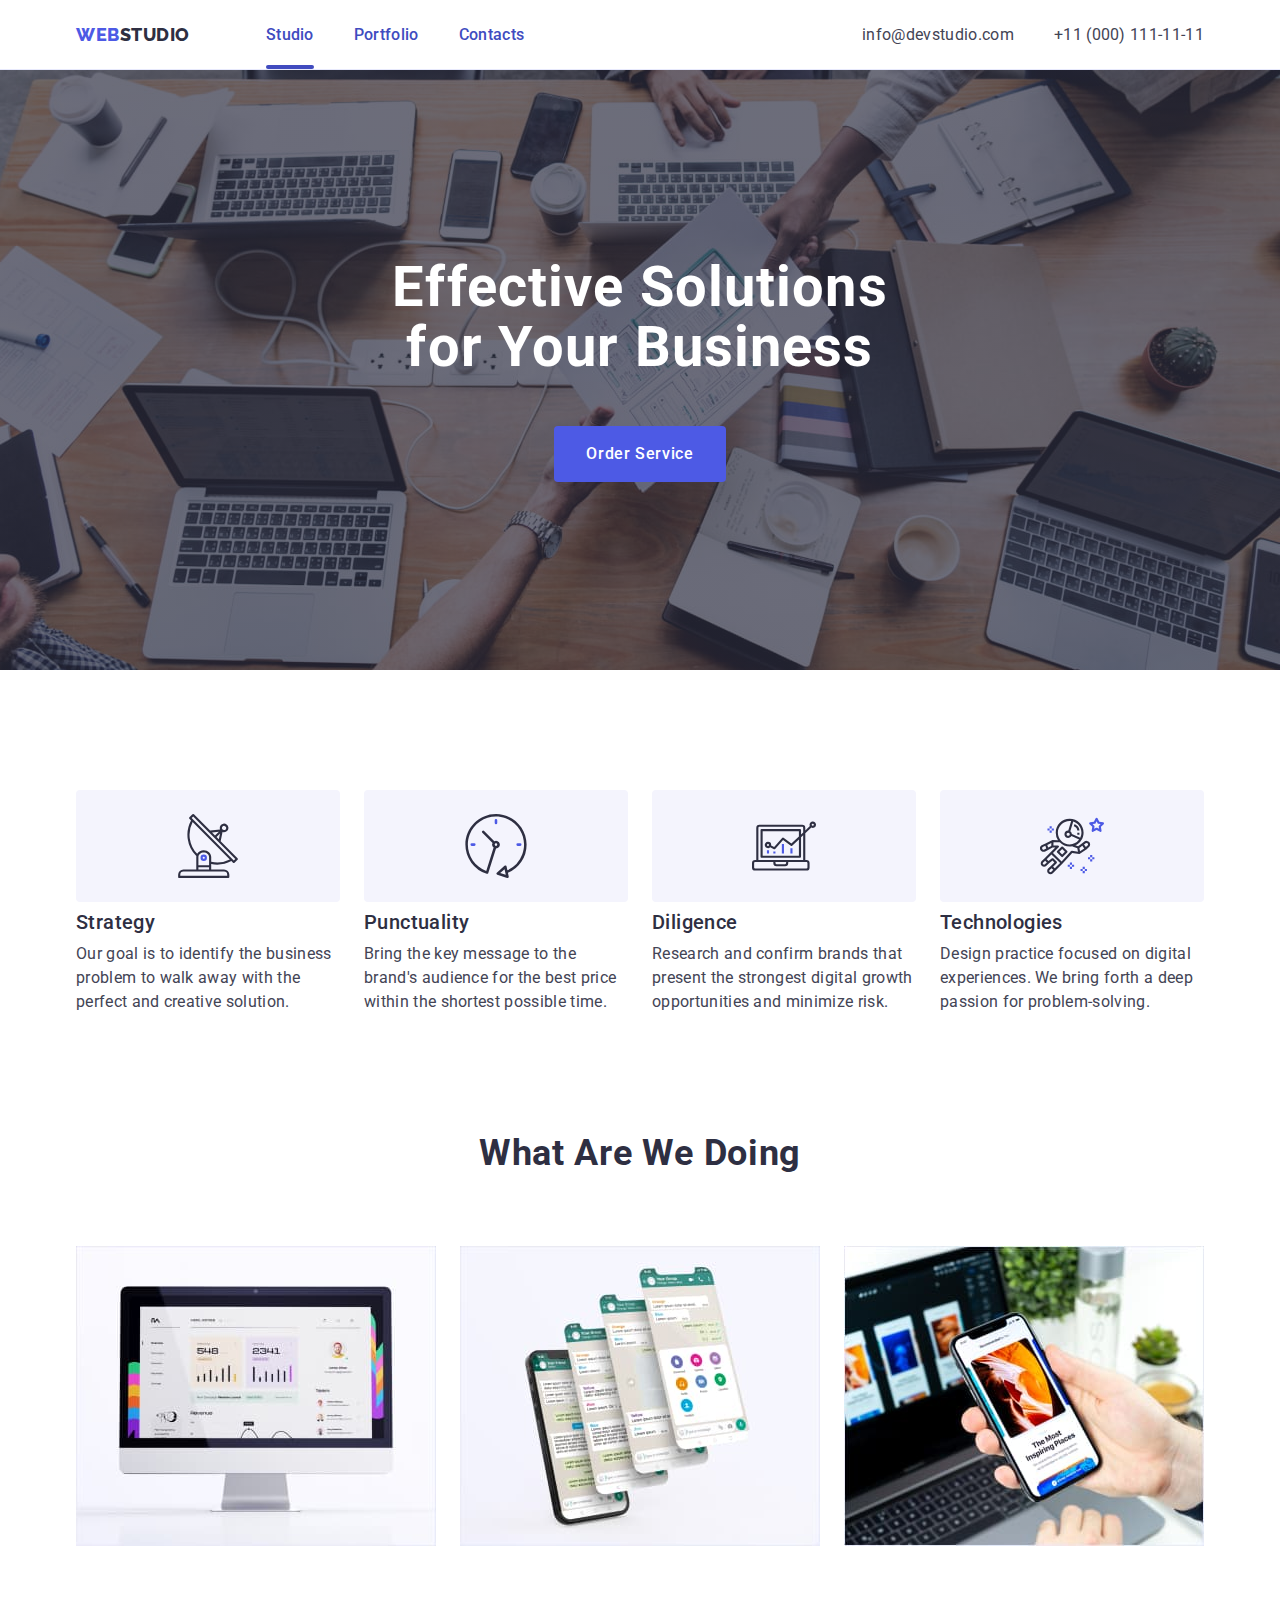
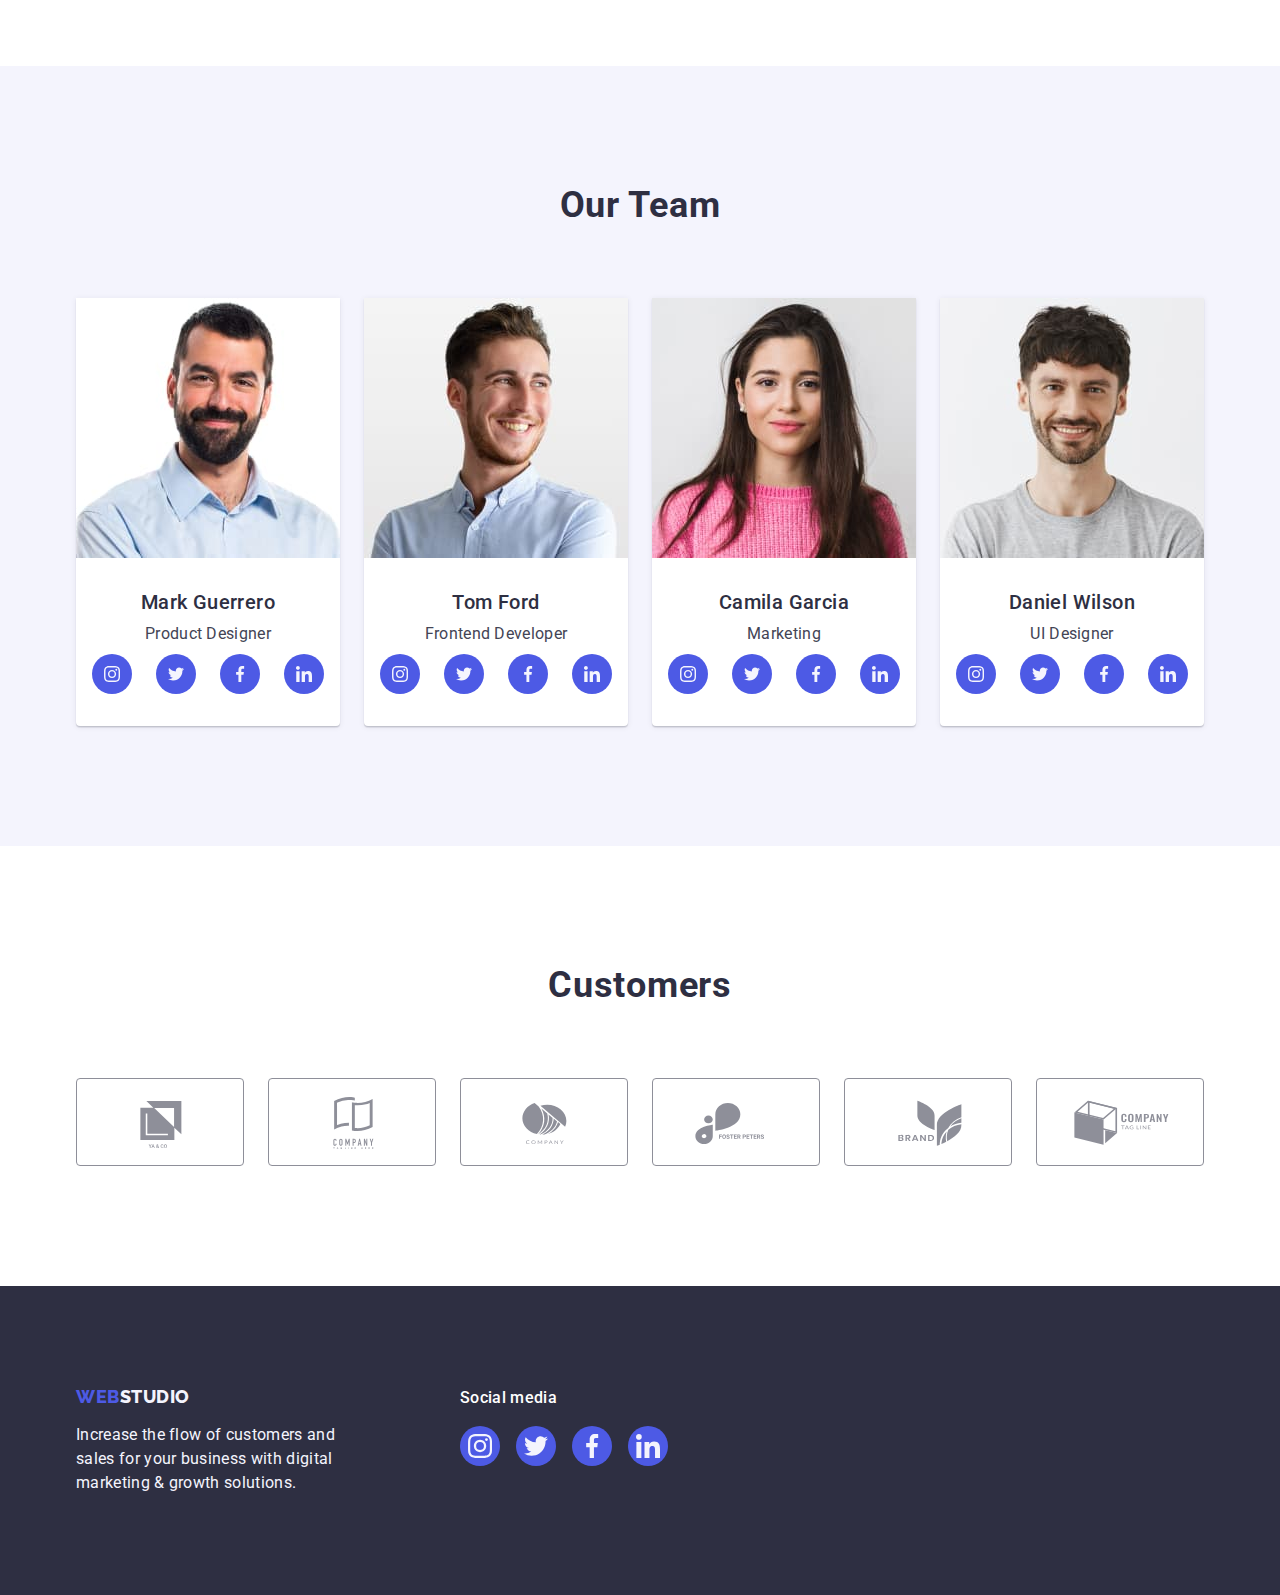
==== commit 9f7844ed: "hw4(18)" ====
--- a/index.html
+++ b/index.html
@@ -144,28 +144,28 @@
                         <p class="team-description">Product Designer</p>
                         <ul class="team-svg-list list">
                             <li class="team-svg-item">
-                                <a class="team-link" href="" rell="noopener noreferrer" target="_blank" aria-label="logo-instagram">
+                                <a class="team-link" href="" target="_blank" aria-label="logo-instagram">
                                     <svg class="team-svg" width="16" height="16">
                                         <use href="./images/icons.svg#icon-instagram"></use>
                                     </svg>
                                 </a>
                             </li>
                             <li class="team-svg-item">
-                                <a class="team-link" href="" rell="noopener noreferrer" target="_blank" aria-label="logo-twitter">
+                                <a class="team-link" href="" target="_blank" aria-label="logo-twitter">
                                     <svg class="team-svg" width="16" height="16">
                                         <use href="./images/icons.svg#icon-twitter"></use>
                                     </svg>
                                 </a>
                             </li>
                             <li class="team-svg-item">
-                                <a class="team-link" href="" rell="noopener noreferrer" target="_blank" aria-label="logo-facebook">
+                                <a class="team-link" href="" target="_blank" aria-label="logo-facebook">
                                     <svg class="team-svg" width="16" height="16">
                                         <use href="./images/icons.svg#icon-facebook"></use>
                                     </svg>
                                 </a>
                             </li>
                             <li class="team-svg-item">
-                                <a class="team-link" href="" rell="noopener noreferrer" target="_blank" aria-label="logo-linkedin">
+                                <a class="team-link" href="" target="_blank" aria-label="logo-linkedin">
                                     <svg class="team-svg" width="16" height="16">
                                         <use href="./images/icons.svg#icon-linkedin"></use>
                                     </svg>
@@ -182,28 +182,28 @@
                         <p class="team-description">Frontend Developer</p>
                         <ul class="team-svg-list list">
                             <li class="team-svg-item">
-                                <a class="team-link" href="" rell="noopener noreferrer" target="_blank" aria-label="logo-instagram">
+                                <a class="team-link" href="" target="_blank" aria-label="logo-instagram">
                                     <svg class="team-svg" width="16" height="16">
                                         <use href="./images/icons.svg#icon-instagram"></use>
                                     </svg>
                                 </a>
                             </li>
                             <li class="team-svg-item">
-                                <a class="team-link" href="" rell="noopener noreferrer" target="_blank" aria-label="logo-twitter">
+                                <a class="team-link" href="" target="_blank" aria-label="logo-twitter">
                                     <svg class="team-svg" width="16" height="16">
                                         <use href="./images/icons.svg#icon-twitter"></use>
                                     </svg>
                                 </a>
                             </li>
                             <li class="team-svg-item">
-                                <a class="team-link" href="" rell="noopener noreferrer" target="_blank" aria-label="logo-facebook">
+                                <a class="team-link" href="" target="_blank" aria-label="logo-facebook">
                                     <svg class="team-svg" width="16" height="16">
                                         <use href="./images/icons.svg#icon-facebook"></use>
                                     </svg>
                                 </a>
                             </li>
                             <li class="team-svg-item">
-                                <a class="team-link" href="" rell="noopener noreferrer" target="_blank" aria-label="logo-linkedin">
+                                <a class="team-link" href="" target="_blank" aria-label="logo-linkedin">
                                     <svg class="team-svg" width="16" height="16">
                                         <use href="./images/icons.svg#icon-linkedin"></use>
                                     </svg>
@@ -220,28 +220,28 @@
                         <p class="team-description">Marketing</p>
                         <ul class="team-svg-list list">
                             <li class="team-svg-item">
-                                <a class="team-link" href="" rell="noopener noreferrer" target="_blank" aria-label="logo-instagram">
+                                <a class="team-link" href="" target="_blank" aria-label="logo-instagram">
                                     <svg class="team-svg" width="16" height="16">
                                         <use href="./images/icons.svg#icon-instagram"></use>
                                     </svg>
                                 </a>
                             </li>
                             <li class="team-svg-item">
-                                <a class="team-link" href="" rell="noopener noreferrer" target="_blank" aria-label="logo-twitter">
+                                <a class="team-link" href="" target="_blank" aria-label="logo-twitter">
                                     <svg class="team-svg" width="16" height="16">
                                         <use href="./images/icons.svg#icon-twitter"></use>
                                     </svg>
                                 </a>
                             </li>
                             <li class="team-svg-item">
-                                <a class="team-link" href="" rell="noopener noreferrer" target="_blank" aria-label="logo-facebook">
+                                <a class="team-link" href="" target="_blank" aria-label="logo-facebook">
                                     <svg class="team-svg" width="16" height="16">
                                         <use href="./images/icons.svg#icon-facebook"></use>
                                     </svg>
                                 </a>
                             </li>
                             <li class="team-svg-item">
-                                <a class="team-link" href="" rell="noopener noreferrer" target="_blank" aria-label="logo-linkedin">
+                                <a class="team-link" href="" target="_blank" aria-label="logo-linkedin">
                                     <svg class="team-svg" width="16" height="16">
                                         <use href="./images/icons.svg#icon-linkedin"></use>
                                     </svg>
@@ -257,28 +257,28 @@
                         <p class="team-description">UI Designer</p>
                         <ul class="team-svg-list list">
                             <li class="team-svg-item">
-                                <a class="team-link" href="" rell="noopener noreferrer" target="_blank" aria-label="logo-instagram">
+                                <a class="team-link" href="" target="_blank" aria-label="logo-instagram">
                                     <svg class="team-svg" width="16" height="16">
                                         <use href="./images/icons.svg#icon-instagram"></use>
                                     </svg>
                                 </a>
                             </li>
                             <li class="team-svg-item">
-                                <a class="team-link" href="" rell="noopener noreferrer" target="_blank" aria-label="logo-twitter">
+                                <a class="team-link" href="" target="_blank" aria-label="logo-twitter">
                                     <svg class="team-svg" width="16" height="16">
                                         <use href="./images/icons.svg#icon-twitter"></use>
                                     </svg>
                                 </a>
                             </li>
                             <li class="team-svg-item">
-                                <a class="team-link" href="" rell="noopener noreferrer" target="_blank" aria-label="logo-facebook">
+                                <a class="team-link" href="" target="_blank" aria-label="logo-facebook">
                                     <svg class="team-svg" width="16" height="16">
                                         <use href="./images/icons.svg#icon-facebook"></use>
                                     </svg>
                                 </a>
                             </li>
                             <li class="team-svg-item">
-                                <a class="team-link" href="" rell="noopener noreferrer" target="_blank" aria-label="logo-linkedin">
+                                <a class="team-link" href="" target="_blank" aria-label="logo-linkedin">
                                     <svg class="team-svg" width="16" height="16">
                                         <use href="./images/icons.svg#icon-linkedin"></use>
                                     </svg>
@@ -298,42 +298,42 @@
                 <h2 class="customers-title">Customers</h2>
                 <ul class="customers-list list">
                     <li class="customer-item">
-                        <a class="customers-link" href="" aria-label="logo-1" target="_blank" rell="noopener noreferrer">
+                        <a class="customers-link" href="" aria-label="logo-1" target="_blank">
                             <svg class="customer-icon" width="104" height="56">
                               <use href="./images/icons.svg#icon-logo-1"></use>
                             </svg>
                         </a>
                     </li>
                     <li class="customer-item">
-                        <a class="customers-link" href="" aria-label="logo-2" target="_blank" rell="noopener noreferrer">
+                        <a class="customers-link" href="" aria-label="logo-2" target="_blank">
                             <svg class="customer-icon" width="104" height="56">
                               <use href="./images/icons.svg#icon-logo-2"></use>
                             </svg>
                         </a>
                     </li>
                     <li class="customer-item">
-                        <a class="customers-link" href="" aria-label="logo-3" target="_blank" rell="noopener noreferrer">
+                        <a class="customers-link" href="" aria-label="logo-3" target="_blank">
                             <svg class="customer-icon" width="104" height="56">
                               <use href="./images/icons.svg#icon-logo-3"></use>
                             </svg>
                         </a>
                     </li>
                     <li class="customer-item">
-                        <a class="customers-link" href="" aria-label="logo-4" target="_blank" rell="noopener noreferrer">
+                        <a class="customers-link" href="" aria-label="logo-4" target="_blank">
                             <svg class="customer-icon" width="104" height="56">
                               <use href="./images/icons.svg#icon-logo-4"></use>
                             </svg>
                         </a>
                     </li>
                     <li class="customer-item">
-                        <a class="customers-link" href="" aria-label="logo-5" target="_blank" rell="noopener noreferrer">
+                        <a class="customers-link" href="" aria-label="logo-5" target="_blank">
                             <svg class="customer-icon" width="104" height="56">
                               <use href="./images/icons.svg#icon-logo-5"></use>
                             </svg>
                         </a>
                     </li>
                     <li class="customer-item">
-                        <a class="customers-link" href="" aria-label="logo-6" target="_blank" rell="noopener noreferrer">
+                        <a class="customers-link" href="" aria-label="logo-6" target="_blank">
                             <svg class="customer-icon" width="104" height="56">
                               <use href="./images/icons.svg#icon-logo-6"></use>
                             </svg>
@@ -358,28 +358,28 @@
         <p class="footer-text-link">Social media</p>
         <ul class="footer-list list">
             <li class="footer-item">
-                <a class="footer-link-svg" href="" rell="noopener noreferrer" target="_blank" aria-label="logo-instagram">
+                <a class="footer-link-svg" href="" target="_blank" aria-label="logo-instagram">
                     <svg class="footer-icon" width="24" height="24">
                       <use href="./images/icons.svg#icon-instagram"></use>
                     </svg>
                 </a>
             </li>
             <li class="footer-item">
-                <a class="footer-link-svg" href="" rell="noopener noreferrer" target="_blank" aria-label="logo-twitter">
+                <a class="footer-link-svg" href="" target="_blank" aria-label="logo-twitter">
                     <svg class="footer-icon" width="24" height="24">
                       <use href="./images/icons.svg#icon-twitter"></use>
                     </svg>
                 </a>
             </li>
             <li class="footer-item">
-                <a class="footer-link-svg" href="" rell="noopener noreferrer" target="_blank" aria-label="logo-facebook">
+                <a class="footer-link-svg" href="" target="_blank" aria-label="logo-facebook">
                     <svg class="footer-icon" width="24" height="24">
                       <use href="./images/icons.svg#icon-facebook"></use>
                     </svg>
                 </a>
             </li>
             <li class="footer-item">
-                <a class="footer-link-svg" href="" rell="noopener noreferrer" target="_blank" aria-label="logo-linkedin">
+                <a class="footer-link-svg" href="" target="_blank" aria-label="logo-linkedin">
                     <svg class="footer-icon" width="24" height="24">
                       <use href="./images/icons.svg#icon-linkedin"></use>
                     </svg>
--- a/css/styles.css
+++ b/css/styles.css
@@ -251,7 +251,7 @@
     border: none;
     border-radius: 4px;
     min-width: 169px;
-    transition: color 250ms cubic-bezier(0.4, 0, 0.2, 1);
+    transition: background-color 250ms cubic-bezier(0.4, 0, 0.2, 1);
 }
 
 .herro-button:hover {
@@ -462,6 +462,7 @@
     justify-content: center;
     gap: 24px;
     
+    
 }
 
 .team-svg-item {
@@ -477,17 +478,18 @@
     align-items: center;
     background-color: var(--main-brand-cl);
     border-radius: 50%;
-    
-    transition-duration: 250ms;
-    transition-timing-function: cubic-bezier(0.4, 0, 0.2, 1);
-}
-
-.team-link:hover {
+    transition: background-color 250ms cubic-bezier(0.4, 0, 0.2, 1);
+}
+
+.team-link:hover,
+.team-link:focus {
     background-color: var(--main-interaction-cl);
     
 }
 
-.team-svg {}
+.team-svg {
+    fill: var(--main-light-cl);
+}
 
 
 
@@ -542,7 +544,7 @@
 }
 
 .customer-icon {
-    fill: var(--main-border-customs);
+    fill: currentColor;
     transition-duration: 250ms;
     transition-timing-function: cubic-bezier(0.4, 0, 0.2, 1);
 }
